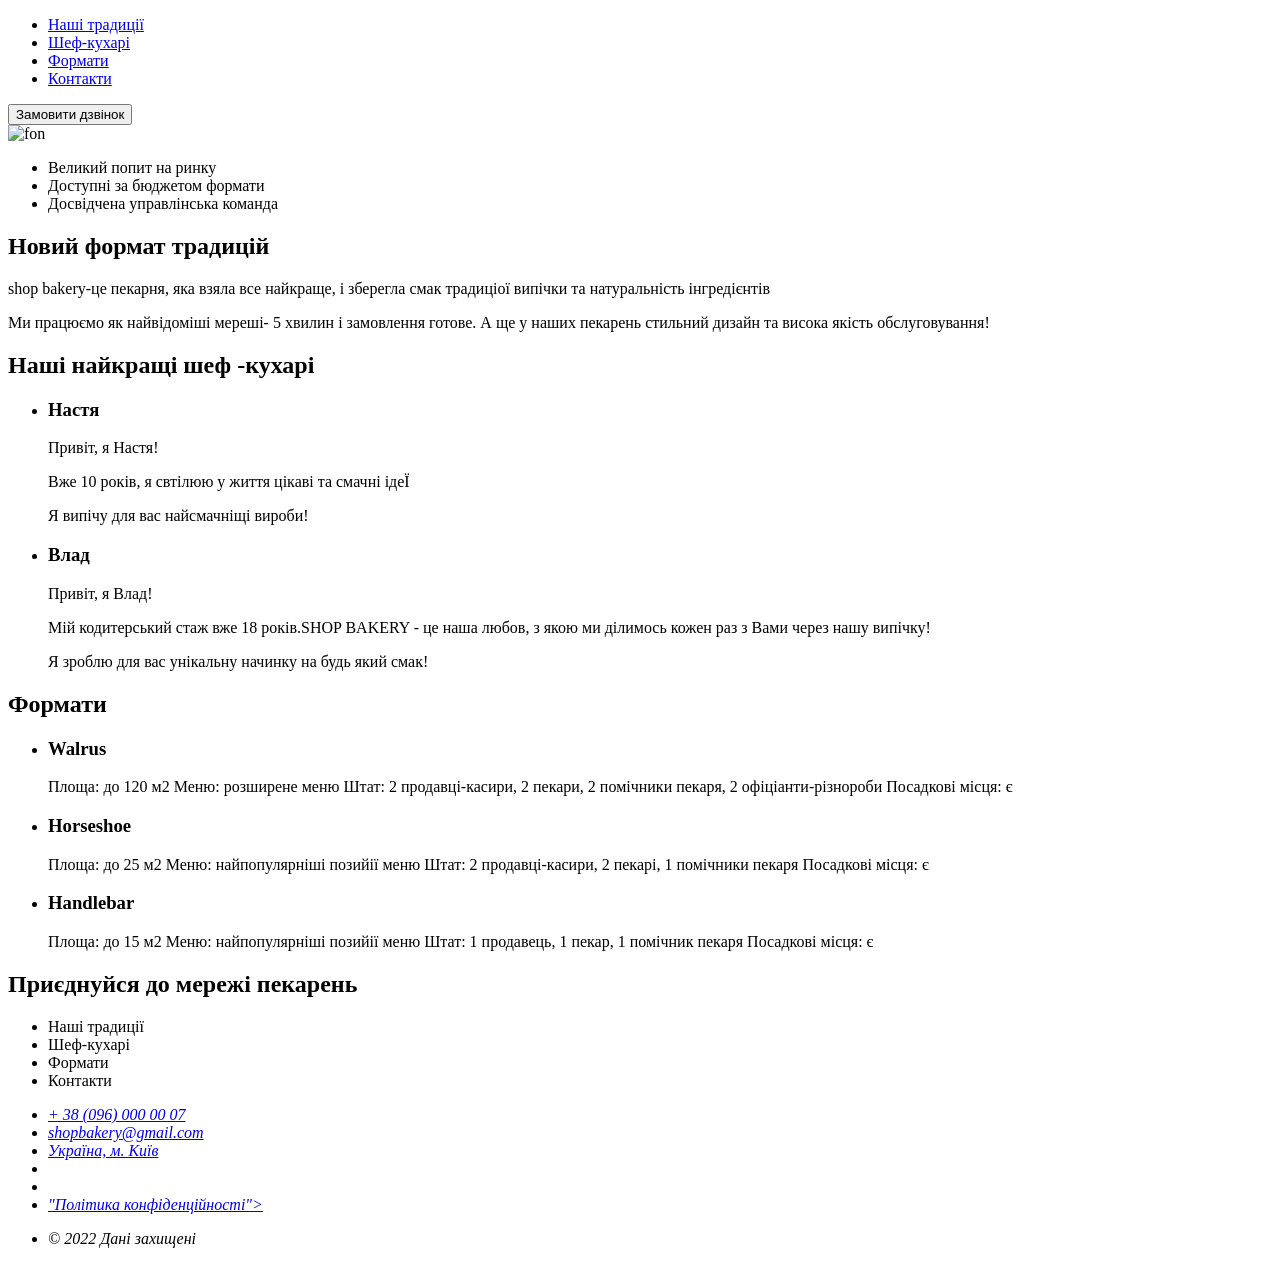
==== index.html @ 99c67b40 "add foto and fix the text" ====
<!DOCTYPE html>
<html lang="uk">
<head>
    <meta charset="UTF-8">
    <meta name="viewport" content="width=device-width, initial-scale=1.0">
    <link rel="stylesheet" href="style.css">
    <title>Сучастна пекарня</title>
</head>
<body>
 <header>
    <!-- logo -->
     
    <nav>
<ul>
    <li><a href="#">Наші традиції</a></li> 
    <li><a href="#">Шеф-кухарі</a></li> 
    <li><a href="#">Формати</a></li> 
    <li><a href="#">Контакти</a></li> 
</ul>
    </nav>
    <!-- button -->
    <button>
    Замовити дзвінок</button>
    <img src="/img/блок 1.jpg" alt="">
 </header> 
 <main>
    <img src="fon.jpg" alt="fon">
<section><ul>
    <li>Великий попит на ринку</li>
    <li>Доступні за бюджетом формати</li>
    <li>Досвідчена управлінська команда</li>
</ul></section>
<section>
    <aside></aside>
    <aside></aside>
<h2>
Новий формат традицій</h2>

<p>
    <span>shop bakery</span>-це пекарня, яка взяла все найкраще, і зберегла смак традиціої випічки та натуральність інгредієнтів
</p>

<p>
Ми працюємо як найвідоміші мереші-
<span>5 хвилин і замовлення готове.</span>
А ще у наших пекарень стильний дизайн
та висока якість обслуговування!
</p>
</section>
<section>

    <h2>Наші найкращі шеф -кухарі</h2>
    <ul>
        <li>
        

    
<article>
    
    <h3>Настя</h3>
    <p>Привіт, я Настя!</p>
    <p>Вже 10 років, я свтілюю
        у життя цікаві та смачні ідеЇ</p>
        <p>
            Я випічу для вас 
            найсмачніщі вироби!</p>
</article>
</li>
<li>
<article>
    <h3>Влад</h3>
    <p>
        Привіт, я Влад!
    </p>
    <p>Мій кодитерський стаж вже 18 років.SHOP BAKERY - це наша любов, з якою ми ділимось кожен раз з Вами
        через нашу випічку!
    </p>
    <p>
        Я зроблю для вас унікальну начинку на будь який смак!
    </p>
</article>
</li>
</ul>
</section>
<section>
    <h2>Формати</h2>
    <ul>
        <li>
        
        
    
<article>
    <h3>Walrus</h3>
    <p>
        Площа: до 120 м2
        Меню: розширене меню 
        Штат: 2 продавці-касири, 2 пекари, 2 помічники пекаря, 2 офіціанти-різнороби
        Посадкові місця: є
    </p>
</article>
</li>
<li>
<article>
    <h3>Horseshoe</h3>
    <p>
        Площа: до 25 м2
        Меню: найпопулярніші позийії меню
        Штат: 2 продавці-касири, 2 пекарі, 1 помічники пекаря
        Посадкові місця: є
    </p>
</article>
</li>
<li>
<article>
    <h3>Handlebar</h3>
    <p>
        Площа: до 15 м2 
        Меню: найпопулярніші позийії меню 
        Штат: 1 продавець, 1 пекар, 1 помічник пекаря 
        Посадкові місця: є
    </p>
    </ul>
</article>
</li>
</section>
<section>
    <h2> Приєднуйся до 
        мережі пекарень</h2>
</section>
 </main> 
 <footer>
<!-- logo -->
<nav>
    <ul>
        <li>Наші традиції</li>
        <li>Шеф-кухарі</li>
        <li>Формати</li>
        <li>Контакти</li>
    </ul>
</nav>
<address>
    <ul>
        <li><a href="tel:+380960000007">+ 38 (096) 000 00 07</a></li>
        <li><a href="mailto:shopbakery@gmail.com">shopbakery@gmail.com</a></li>
        <li><a href="https://maps.app.goo.gl/GZz4oT6k7p54usiA8">Україна, м. Київ</a></li>
        <li></li>
        <li></li>
        <li><a href="#" target="_blank">"Політика конфіденційності"></a></li>
        <li>
            <p>&copy; 2022 Дані захищені</p>
        </li>
    </ul>
</address>
 </footer> 
</body>
</html>
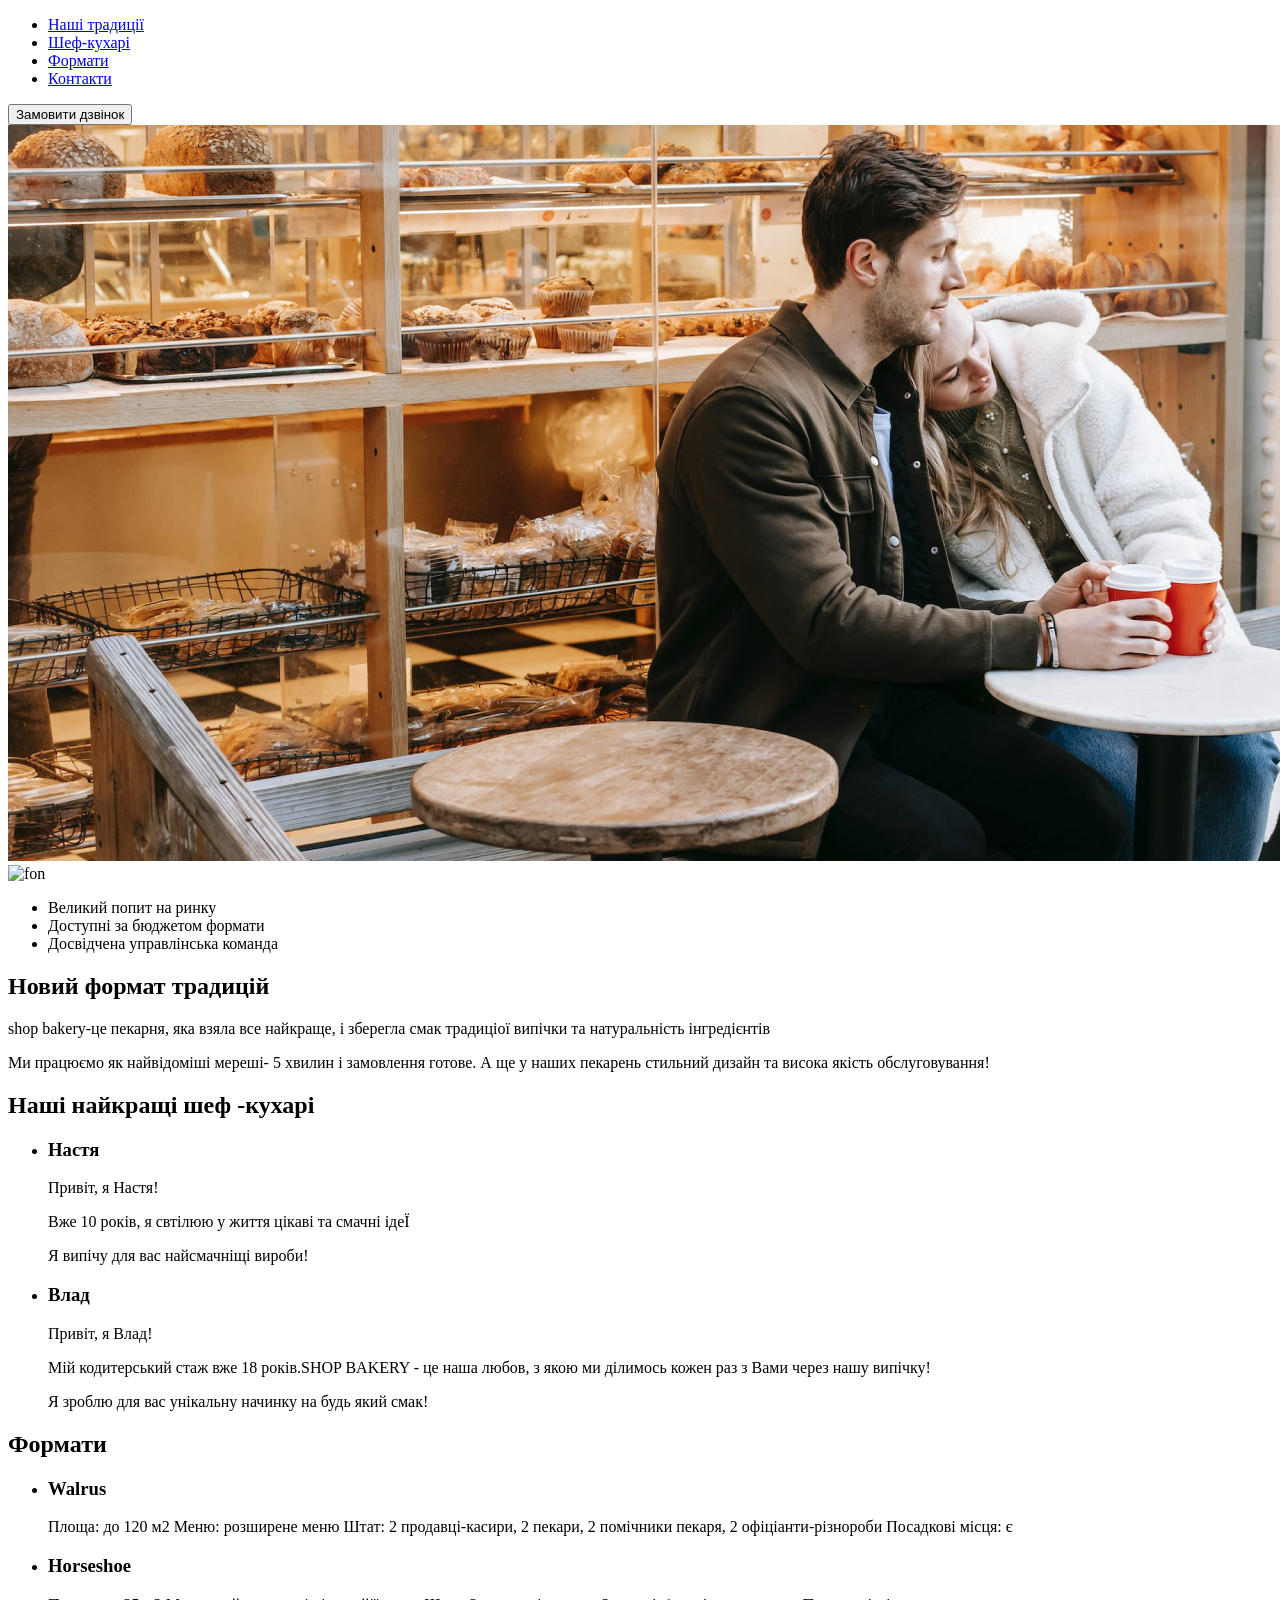
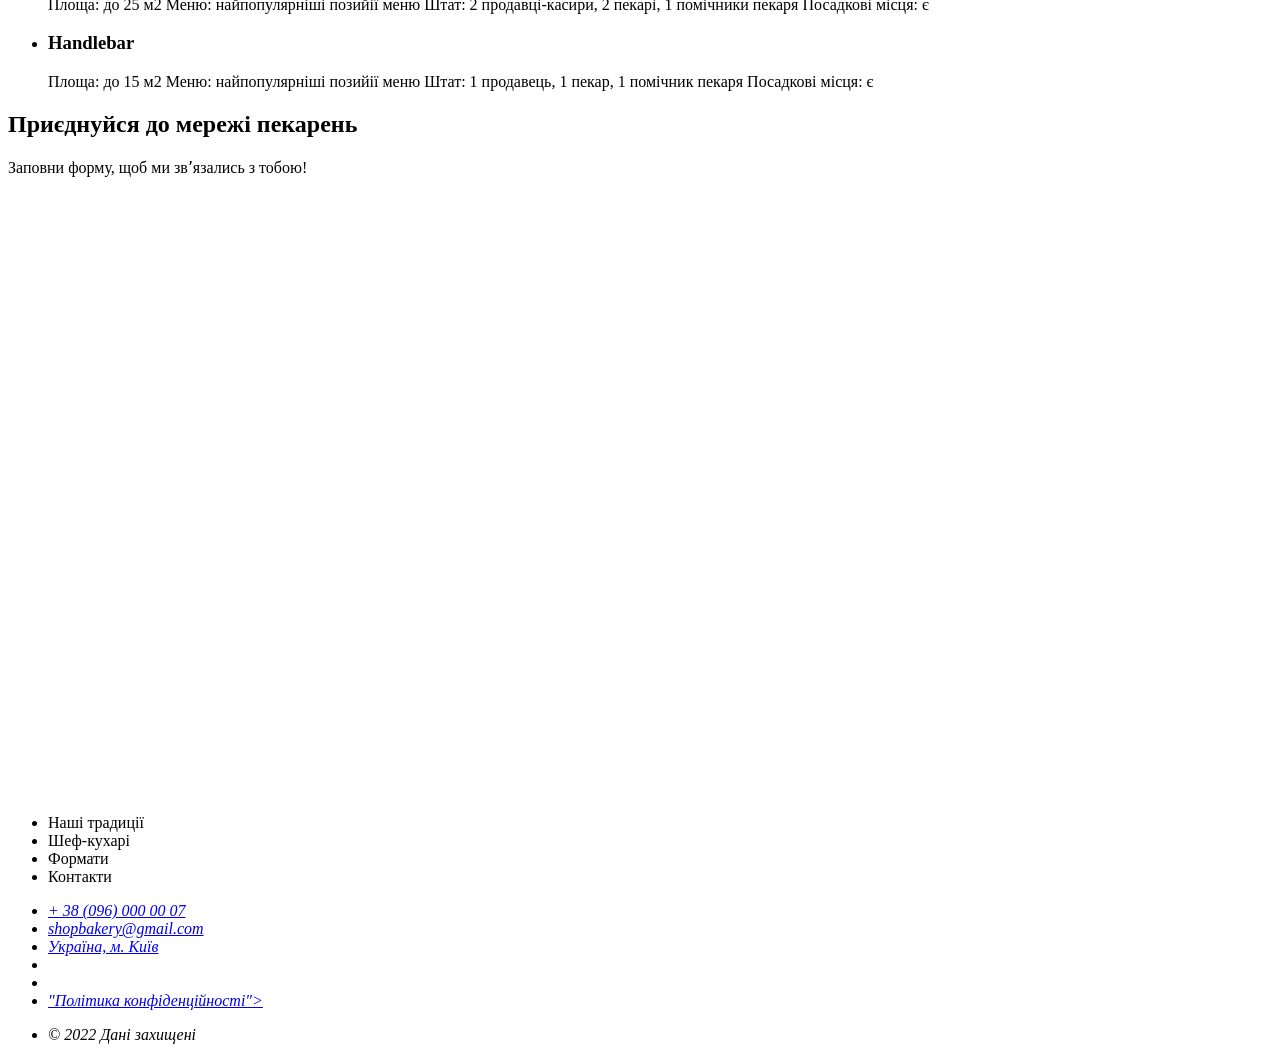
==== commit 7ba018c9: "add privacy policy and updated index.html" ====
--- a/index.html
+++ b/index.html
@@ -12,25 +12,26 @@
      
     <nav>
 <ul>
-    <li><a href="#">Наші традиції</a></li> 
-    <li><a href="#">Шеф-кухарі</a></li> 
-    <li><a href="#">Формати</a></li> 
-    <li><a href="#">Контакти</a></li> 
+    <li><a href="#traditions">Наші традиції</a></li> 
+    <li><a href="#chefs">Шеф-кухарі</a></li> 
+    <li><a href="#formats">Формати</a></li> 
+    <li><a href="#contacts">Контакти</a></li> 
 </ul>
     </nav>
     <!-- button -->
     <button>
     Замовити дзвінок</button>
-    <img src="/img/блок 1.jpg" alt="">
+    <img src="/img/image 1559.jpg" alt="fon">
  </header> 
  <main>
     <img src="fon.jpg" alt="fon">
-<section><ul>
+<section id = "traditions">
+    <ul>
     <li>Великий попит на ринку</li>
     <li>Доступні за бюджетом формати</li>
     <li>Досвідчена управлінська команда</li>
 </ul></section>
-<section>
+<section id = chefs>
     <aside></aside>
     <aside></aside>
 <h2>
@@ -47,7 +48,7 @@
 та висока якість обслуговування!
 </p>
 </section>
-<section>
+<section id = formats>
 
     <h2>Наші найкращі шеф -кухарі</h2>
     <ul>
@@ -82,7 +83,7 @@
 </li>
 </ul>
 </section>
-<section>
+<section id = contacts>
     <h2>Формати</h2>
     <ul>
         <li>
@@ -90,7 +91,7 @@
         
     
 <article>
-    <h3>Walrus</h3>
+    <h3 lang ="en"> Walrus</h3>
     <p>
         Площа: до 120 м2
         Меню: розширене меню 
@@ -101,7 +102,7 @@
 </li>
 <li>
 <article>
-    <h3>Horseshoe</h3>
+    <h3 lang ="en">Horseshoe</h3>
     <p>
         Площа: до 25 м2
         Меню: найпопулярніші позийії меню
@@ -112,7 +113,7 @@
 </li>
 <li>
 <article>
-    <h3>Handlebar</h3>
+    <h3 lang ="en">Handlebar</h3>
     <p>
         Площа: до 15 м2 
         Меню: найпопулярніші позийії меню 
@@ -126,6 +127,11 @@
 <section>
     <h2> Приєднуйся до 
         мережі пекарень</h2>
+        <p>Заповни форму, щоб ми звʼязались з тобою!</p>
+        <iframe
+            src="https://www.google.com/maps/embed?pb=!1m18!1m12!1m3!1d2540.1636289098733!2d30.4912733!3d50.4566776!2m3!1f0!2f0!3f0!3m2!1i1024!2i768!4f13.1!3m3!1m2!1s0x40d4ce637c006b2d%3A0xaf86385f19996ff0!2z0YPQuy4g0KHQtdGH0LXQstGL0YUg0KHRgtGA0LXQu9GM0YbQvtCyLCA1NCwg0JrQuNC10LIsINCj0LrRgNCw0LjQvdCwLCAwMjAwMA!5e0!3m2!1sru!2sde!4v1770471772771!5m2!1sru!2sde"
+            width="605" height="601" style="border:0;" allowfullscreen="" loading="lazy"
+            referrerpolicy="no-referrer-when-downgrade"></iframe>
 </section>
  </main> 
  <footer>
@@ -145,7 +151,7 @@
         <li><a href="https://maps.app.goo.gl/GZz4oT6k7p54usiA8">Україна, м. Київ</a></li>
         <li></li>
         <li></li>
-        <li><a href="#" target="_blank">"Політика конфіденційності"></a></li>
+        <li><a href="privacy_policy.html" target="_blank">"Політика конфіденційності"></a></li>
         <li>
             <p>&copy; 2022 Дані захищені</p>
         </li>
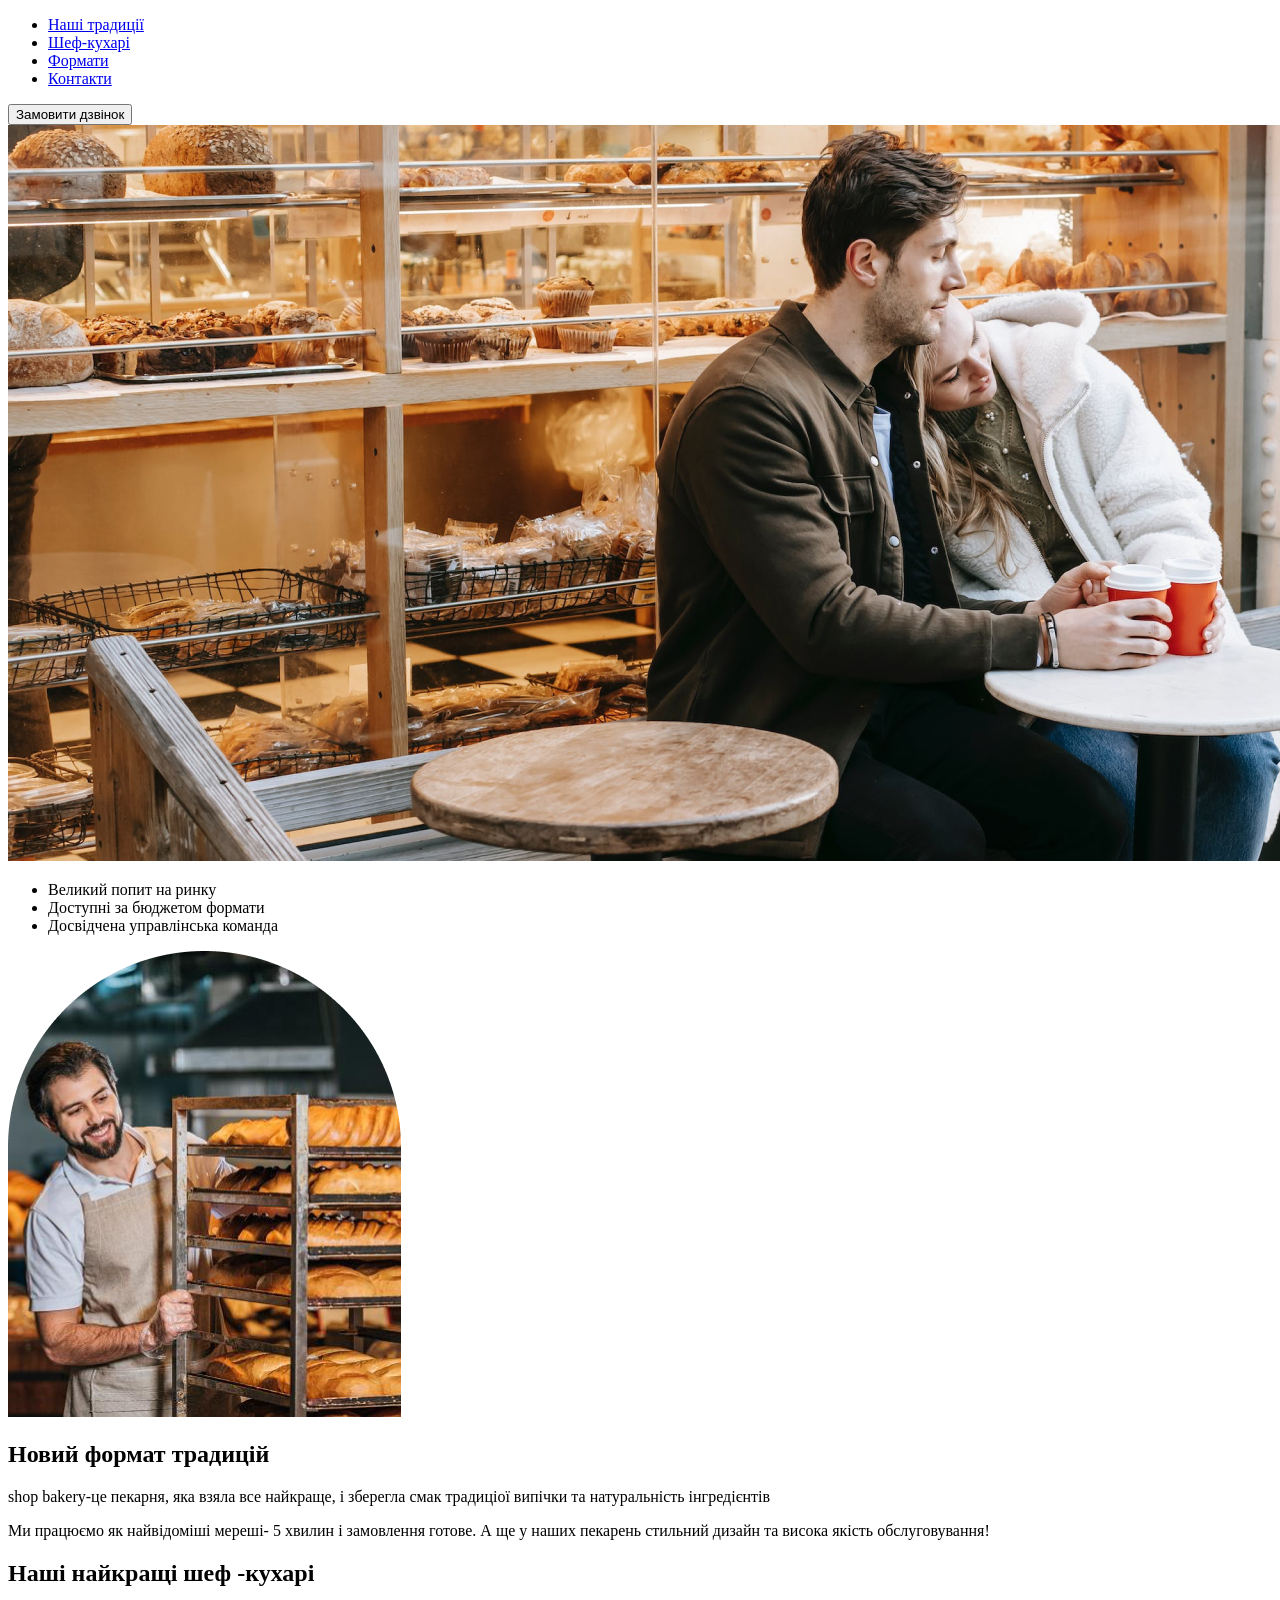
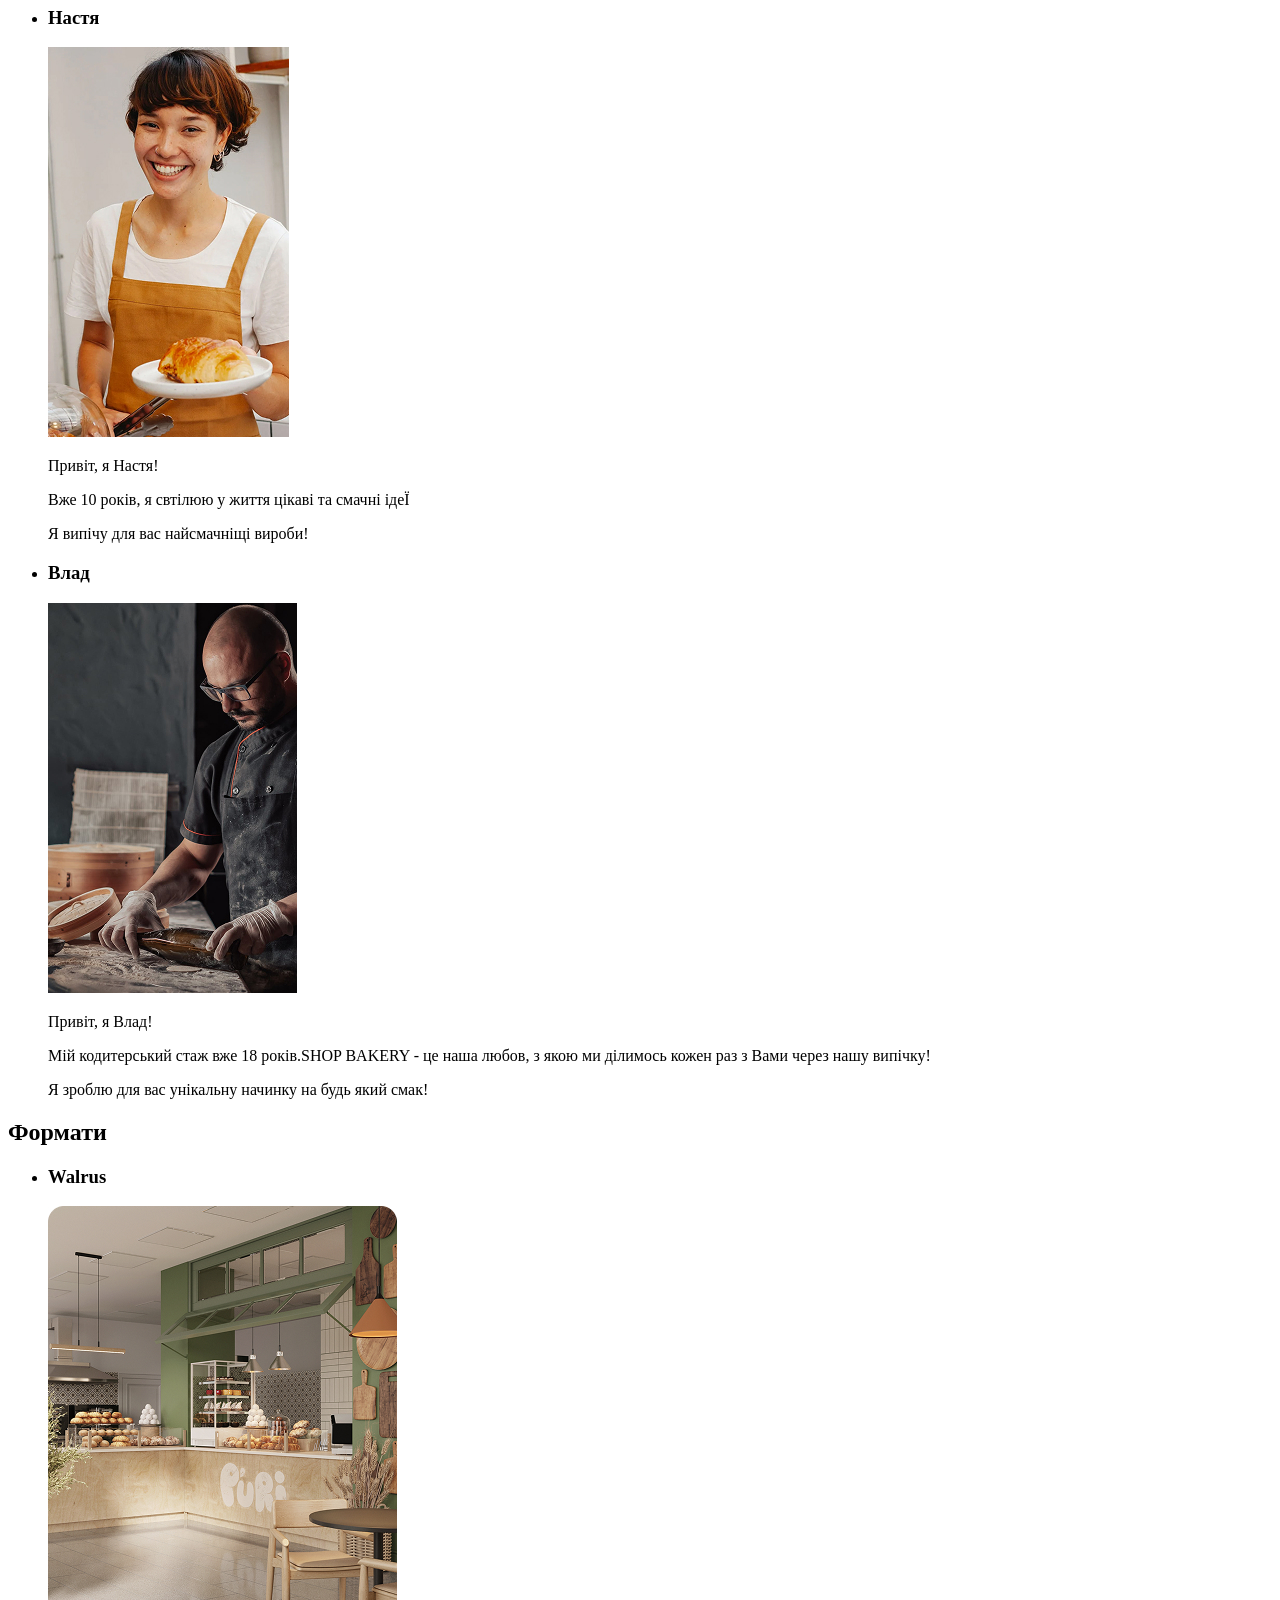
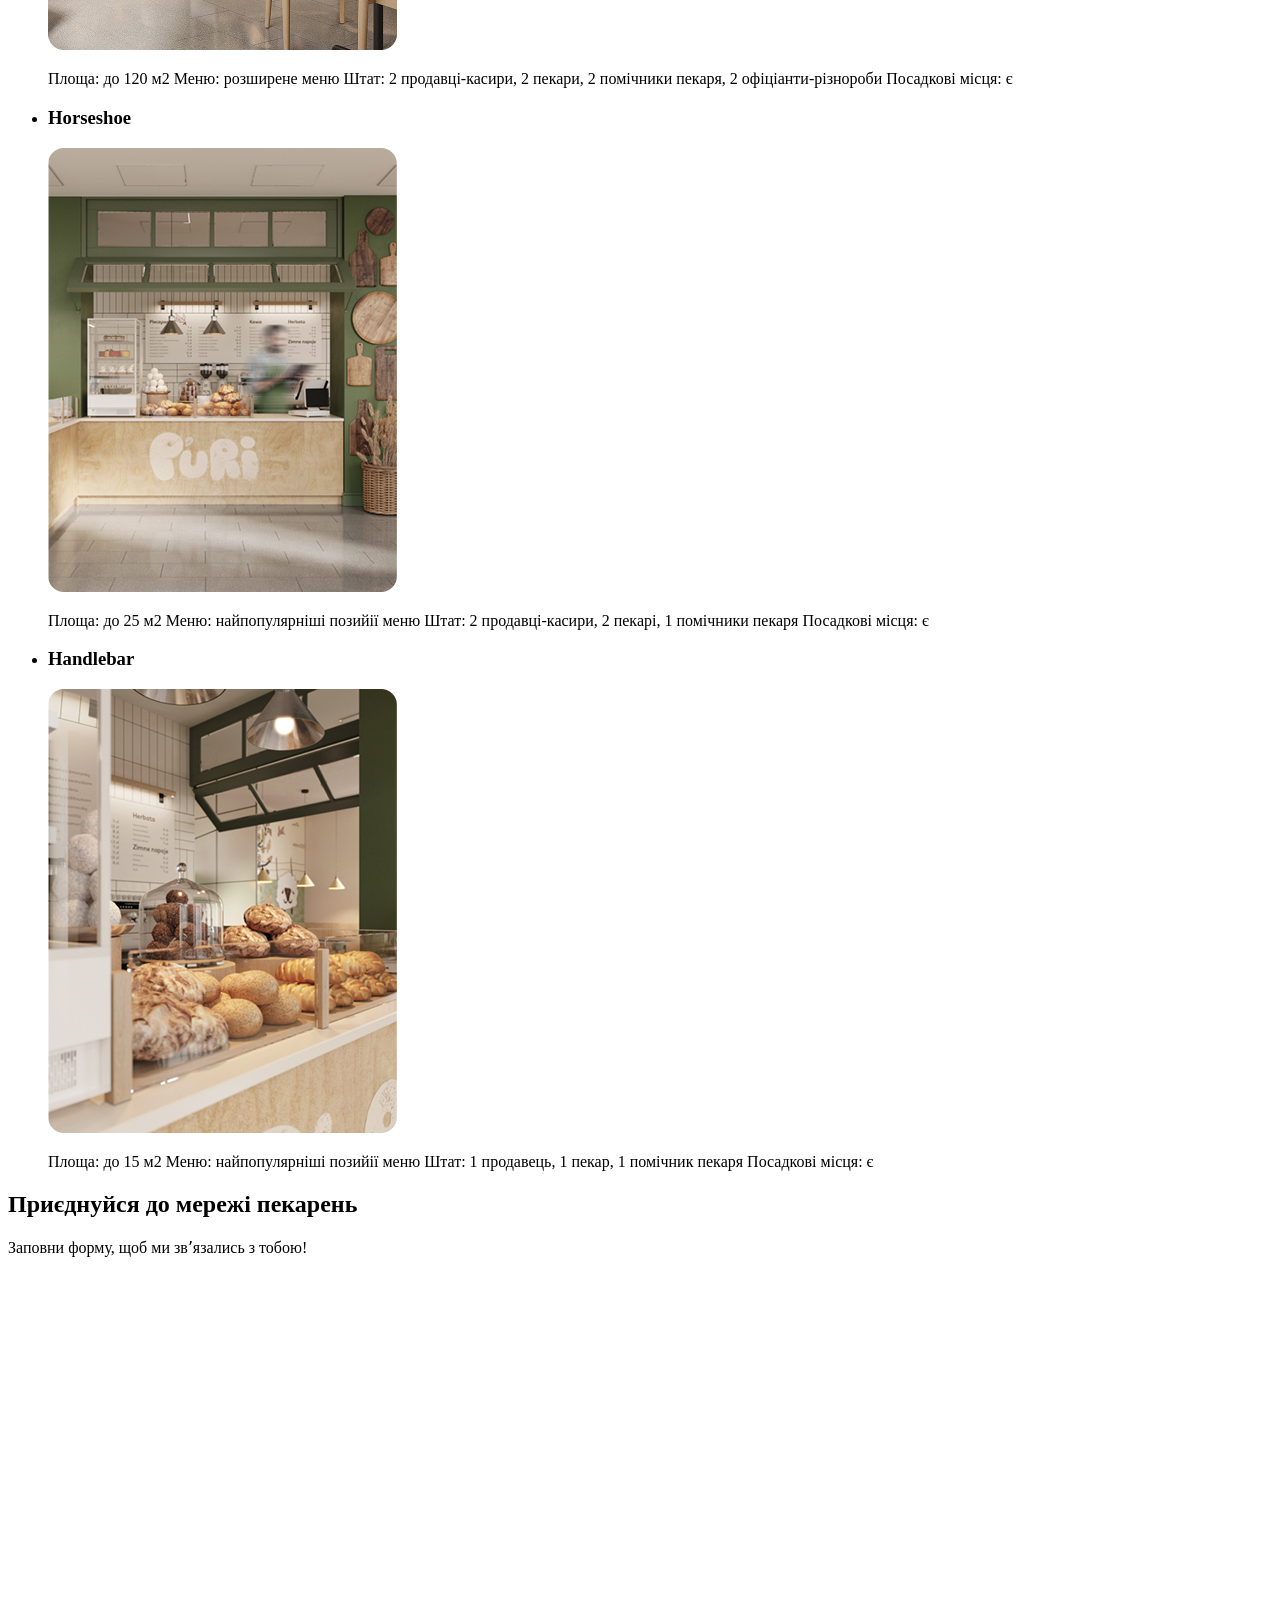
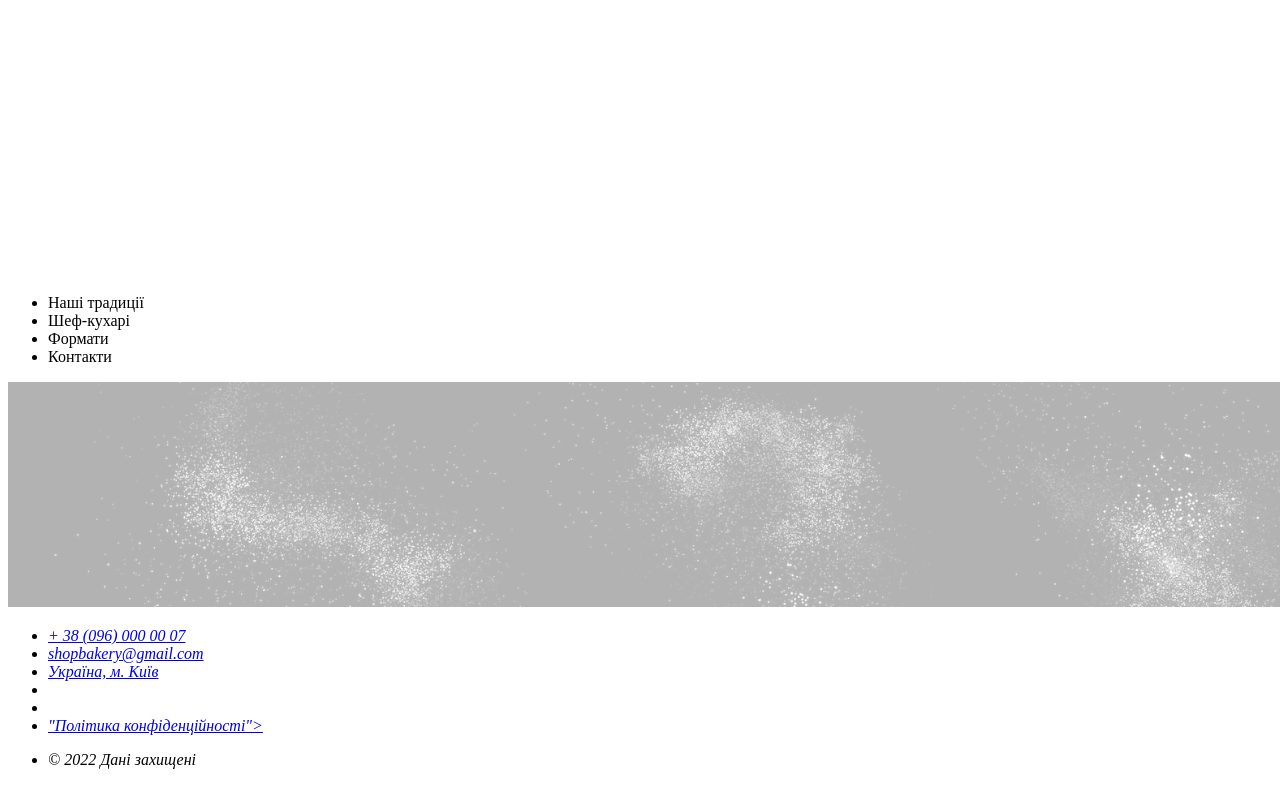
==== commit 19ea310a: "add more fotos" ====
--- a/index.html
+++ b/index.html
@@ -21,10 +21,10 @@
     <!-- button -->
     <button>
     Замовити дзвінок</button>
-    <img src="/img/image 1559.jpg" alt="fon">
+    <img src="./img/image 1559.jpg" alt="fon">
  </header> 
  <main>
-    <img src="fon.jpg" alt="fon">
+
 <section id = "traditions">
     <ul>
     <li>Великий попит на ринку</li>
@@ -32,6 +32,7 @@
     <li>Досвідчена управлінська команда</li>
 </ul></section>
 <section id = chefs>
+    <img src="./img/Mask group.jpg" alt="">
     <aside></aside>
     <aside></aside>
 <h2>
@@ -59,6 +60,7 @@
 <article>
     
     <h3>Настя</h3>
+    <img src="./img/image 1561.jpg" alt="">
     <p>Привіт, я Настя!</p>
     <p>Вже 10 років, я свтілюю
         у життя цікаві та смачні ідеЇ</p>
@@ -70,6 +72,7 @@
 <li>
 <article>
     <h3>Влад</h3>
+    <img src="./img/image 1562.jpg" alt="">
     <p>
         Привіт, я Влад!
     </p>
@@ -92,6 +95,7 @@
     
 <article>
     <h3 lang ="en"> Walrus</h3>
+    <img src="./img/P’URI 09 1 (3).jpg" alt="">
     <p>
         Площа: до 120 м2
         Меню: розширене меню 
@@ -103,6 +107,7 @@
 <li>
 <article>
     <h3 lang ="en">Horseshoe</h3>
+    <img src="./img/P’URI 09 1 (1).jpg" alt="">
     <p>
         Площа: до 25 м2
         Меню: найпопулярніші позийії меню
@@ -114,6 +119,7 @@
 <li>
 <article>
     <h3 lang ="en">Handlebar</h3>
+    <img src="./img/P’URI 09 1 (2).jpg" alt="">
     <p>
         Площа: до 15 м2 
         Меню: найпопулярніші позийії меню 
@@ -144,6 +150,7 @@
         <li>Контакти</li>
     </ul>
 </nav>
+<img src="./img/image 1564 (1).svg" alt="logo">
 <address>
     <ul>
         <li><a href="tel:+380960000007">+ 38 (096) 000 00 07</a></li>
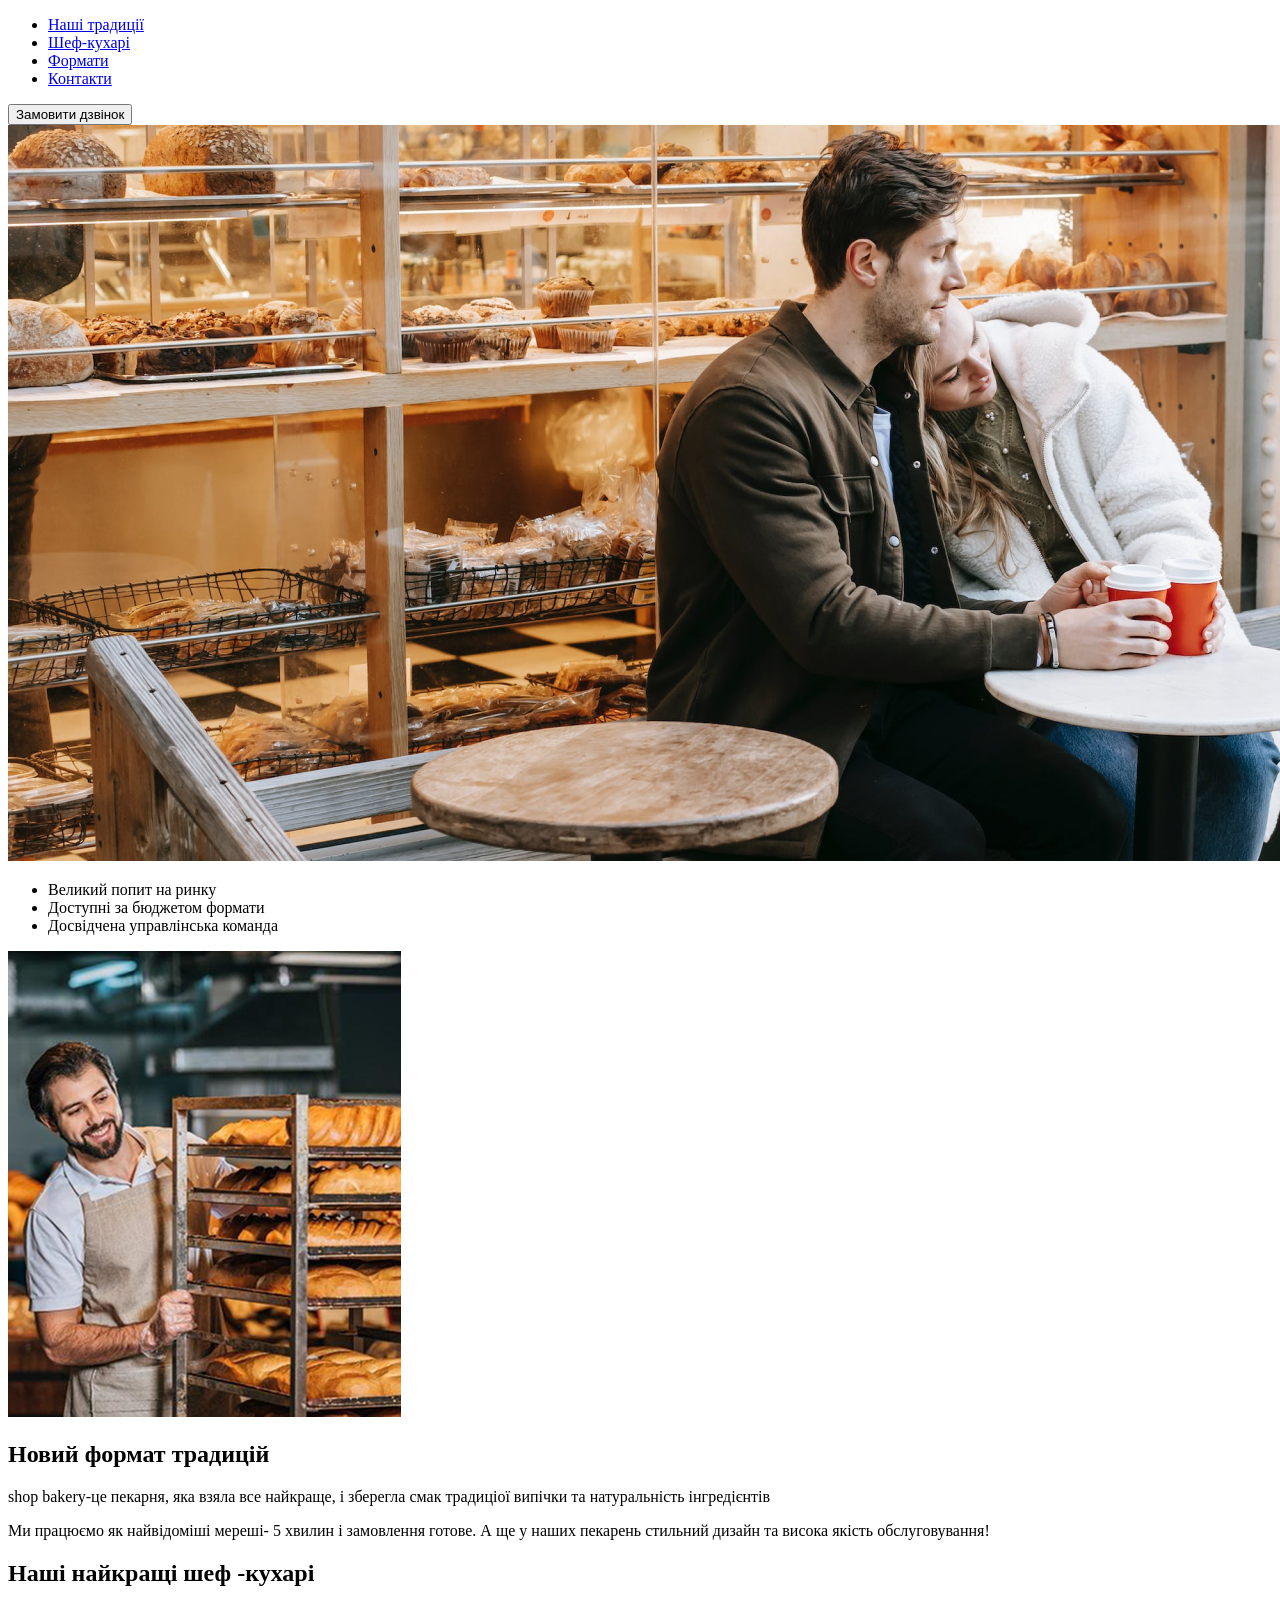
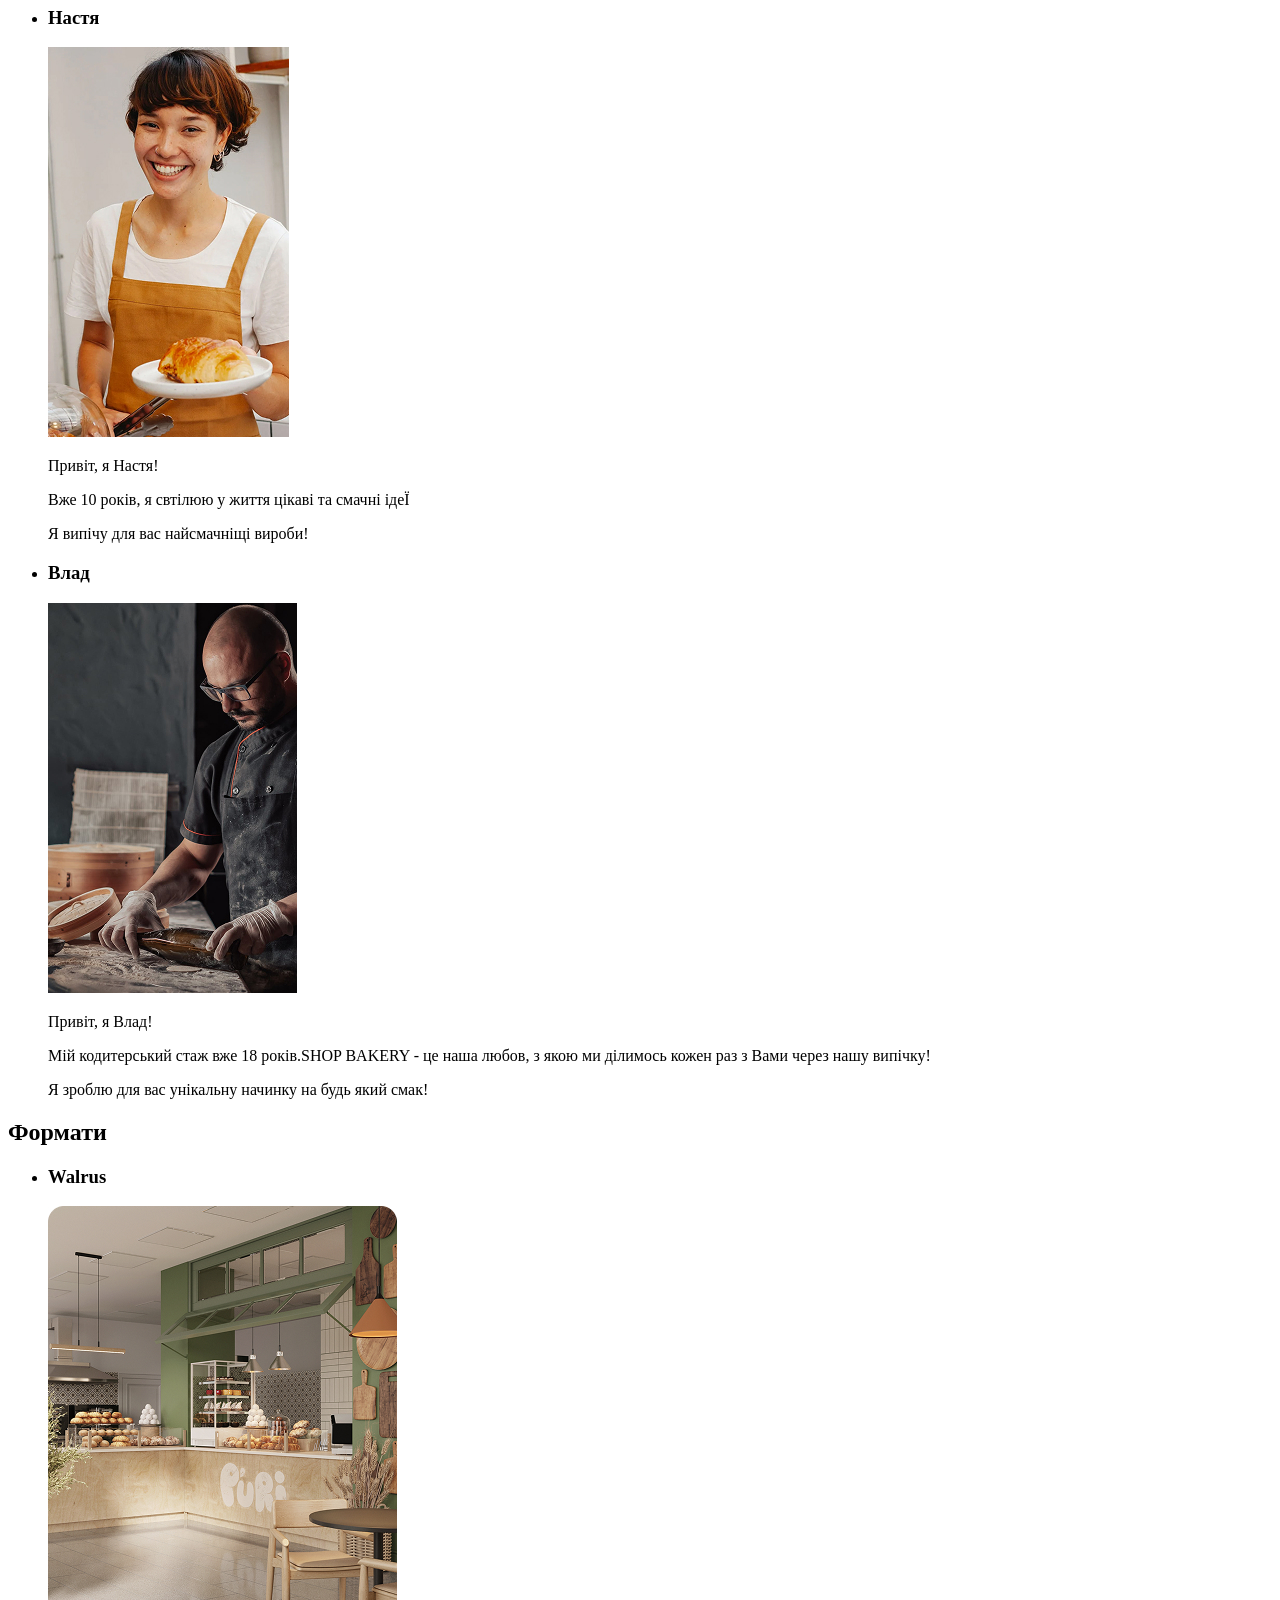
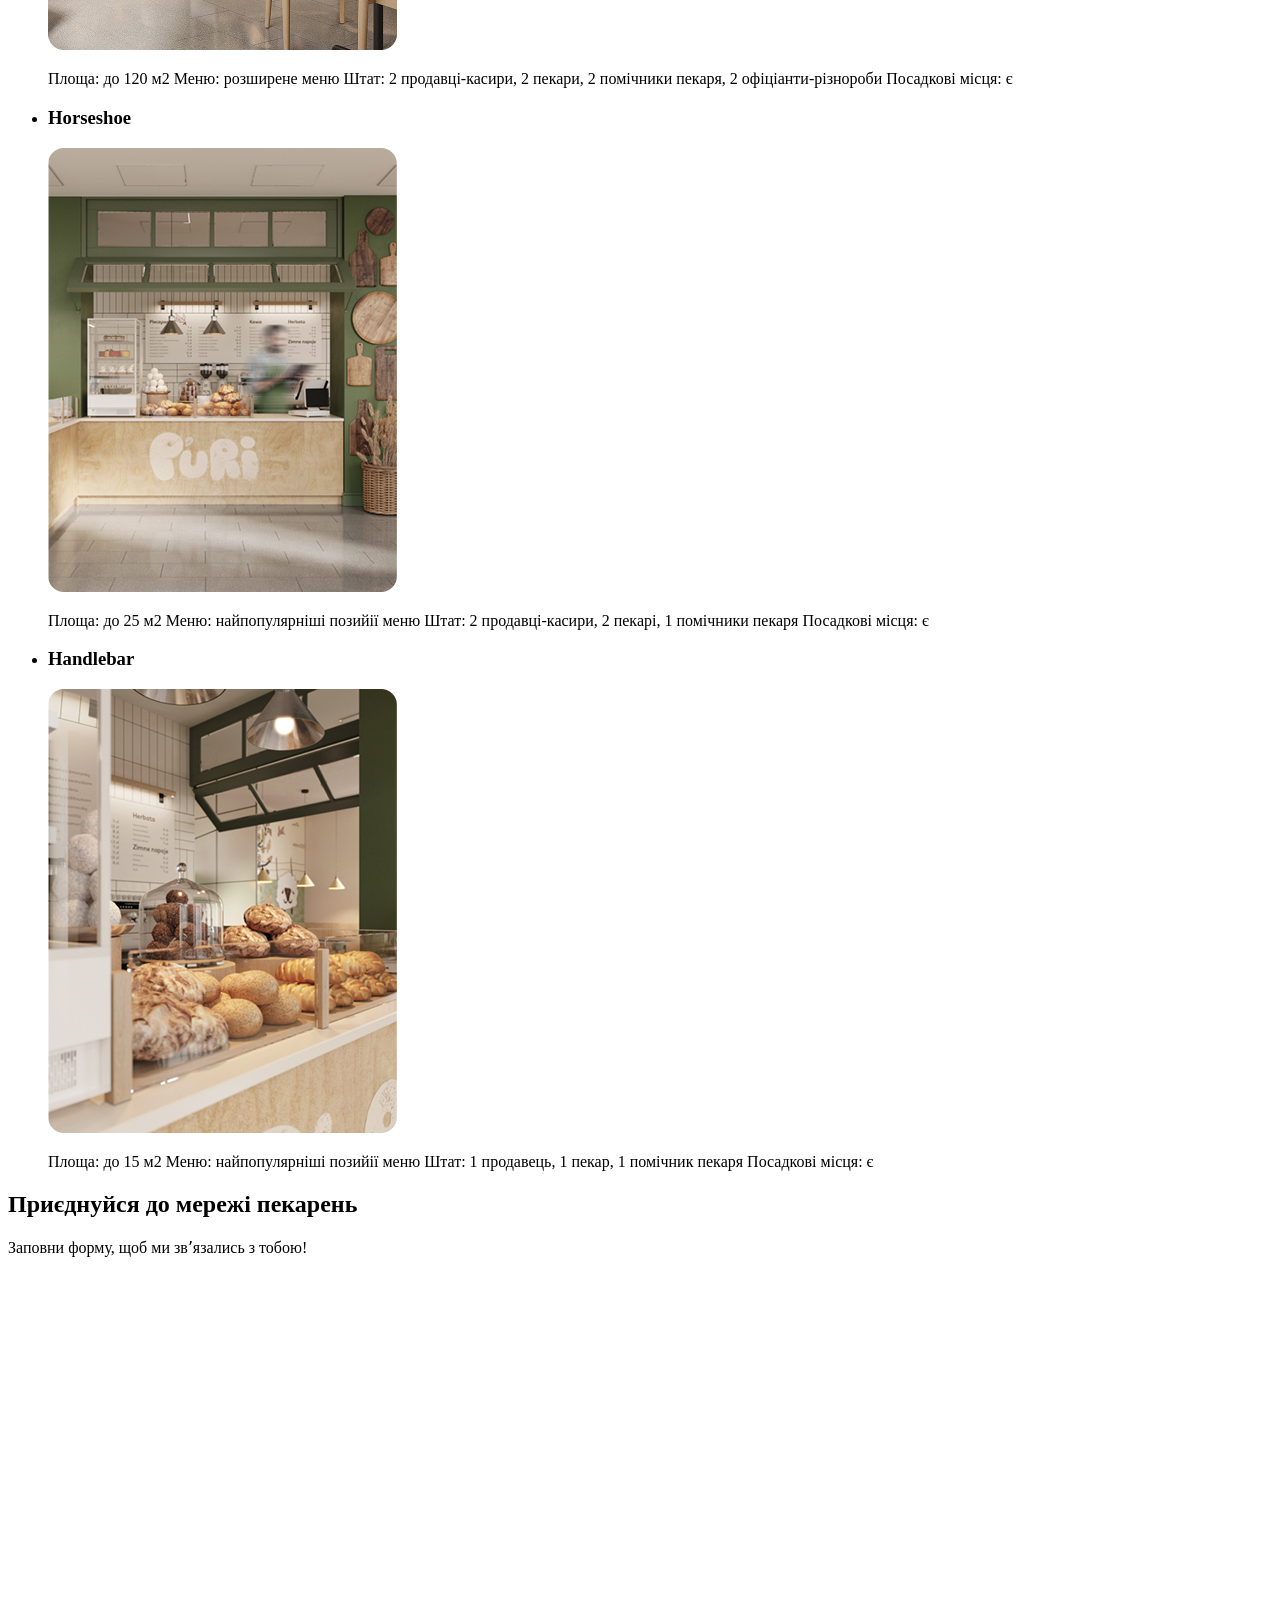
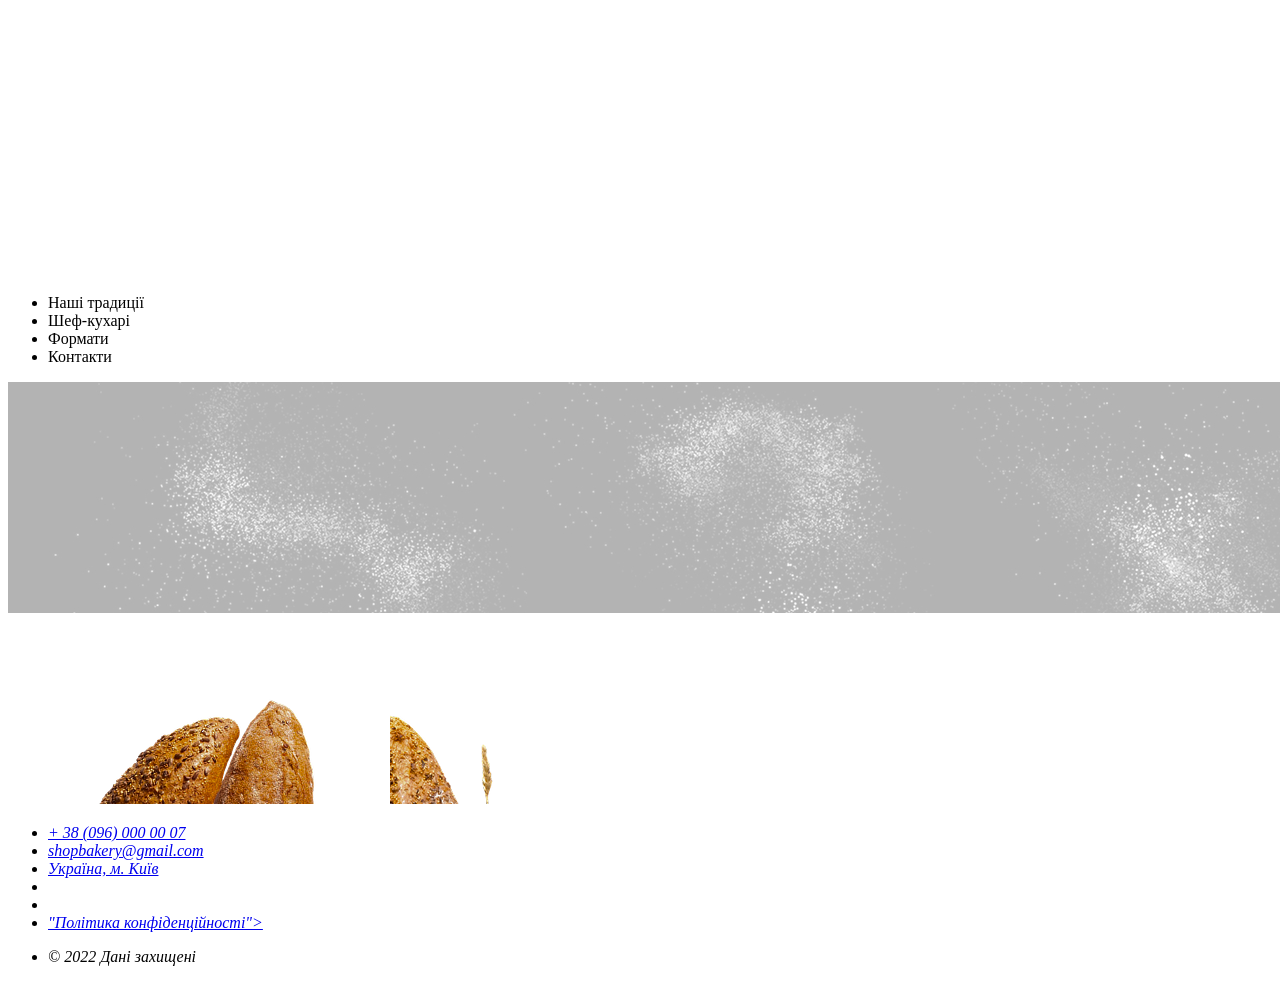
==== commit 23d32a82: "fix more fotos" ====
--- a/index.html
+++ b/index.html
@@ -21,7 +21,7 @@
     <!-- button -->
     <button>
     Замовити дзвінок</button>
-    <img src="./img/image 1559.jpg" alt="fon">
+    <img src="./img/section1/image 1559.jpg" alt="fon">
  </header> 
  <main>
 
@@ -32,7 +32,7 @@
     <li>Досвідчена управлінська команда</li>
 </ul></section>
 <section id = chefs>
-    <img src="./img/Mask group.jpg" alt="">
+    <img src="./img/section2/image 1560.jpg" alt="">
     <aside></aside>
     <aside></aside>
 <h2>
@@ -60,7 +60,7 @@
 <article>
     
     <h3>Настя</h3>
-    <img src="./img/image 1561.jpg" alt="">
+    <img src="./img/section3/image 1561.jpg" alt="">
     <p>Привіт, я Настя!</p>
     <p>Вже 10 років, я свтілюю
         у життя цікаві та смачні ідеЇ</p>
@@ -72,7 +72,7 @@
 <li>
 <article>
     <h3>Влад</h3>
-    <img src="./img/image 1562.jpg" alt="">
+    <img src="./img/section3/image 1562.jpg" alt="">
     <p>
         Привіт, я Влад!
     </p>
@@ -95,7 +95,7 @@
     
 <article>
     <h3 lang ="en"> Walrus</h3>
-    <img src="./img/P’URI 09 1 (3).jpg" alt="">
+    <img src="./img/section4/P’URI 09 1 (4).jpg" alt="">
     <p>
         Площа: до 120 м2
         Меню: розширене меню 
@@ -107,7 +107,7 @@
 <li>
 <article>
     <h3 lang ="en">Horseshoe</h3>
-    <img src="./img/P’URI 09 1 (1).jpg" alt="">
+    <img src="./img/section4/P’URI 09 1 (5).jpg" alt="">
     <p>
         Площа: до 25 м2
         Меню: найпопулярніші позийії меню
@@ -119,7 +119,7 @@
 <li>
 <article>
     <h3 lang ="en">Handlebar</h3>
-    <img src="./img/P’URI 09 1 (2).jpg" alt="">
+    <img src="./img/section4/P’URI 09 1 (6).jpg" alt="">
     <p>
         Площа: до 15 м2 
         Меню: найпопулярніші позийії меню 
@@ -150,7 +150,9 @@
         <li>Контакти</li>
     </ul>
 </nav>
-<img src="./img/image 1564 (1).svg" alt="logo">
+<img src="./img/section5/image 1564 (3).jpg" alt="logo">
+<img src="./img/section5/vsbkdjvb-PhotoRoom 1 (1).png" alt="">
+<img src="/img/section5/mbadvn-PhotoRoom 2 (1).png" alt="">
 <address>
     <ul>
         <li><a href="tel:+380960000007">+ 38 (096) 000 00 07</a></li>
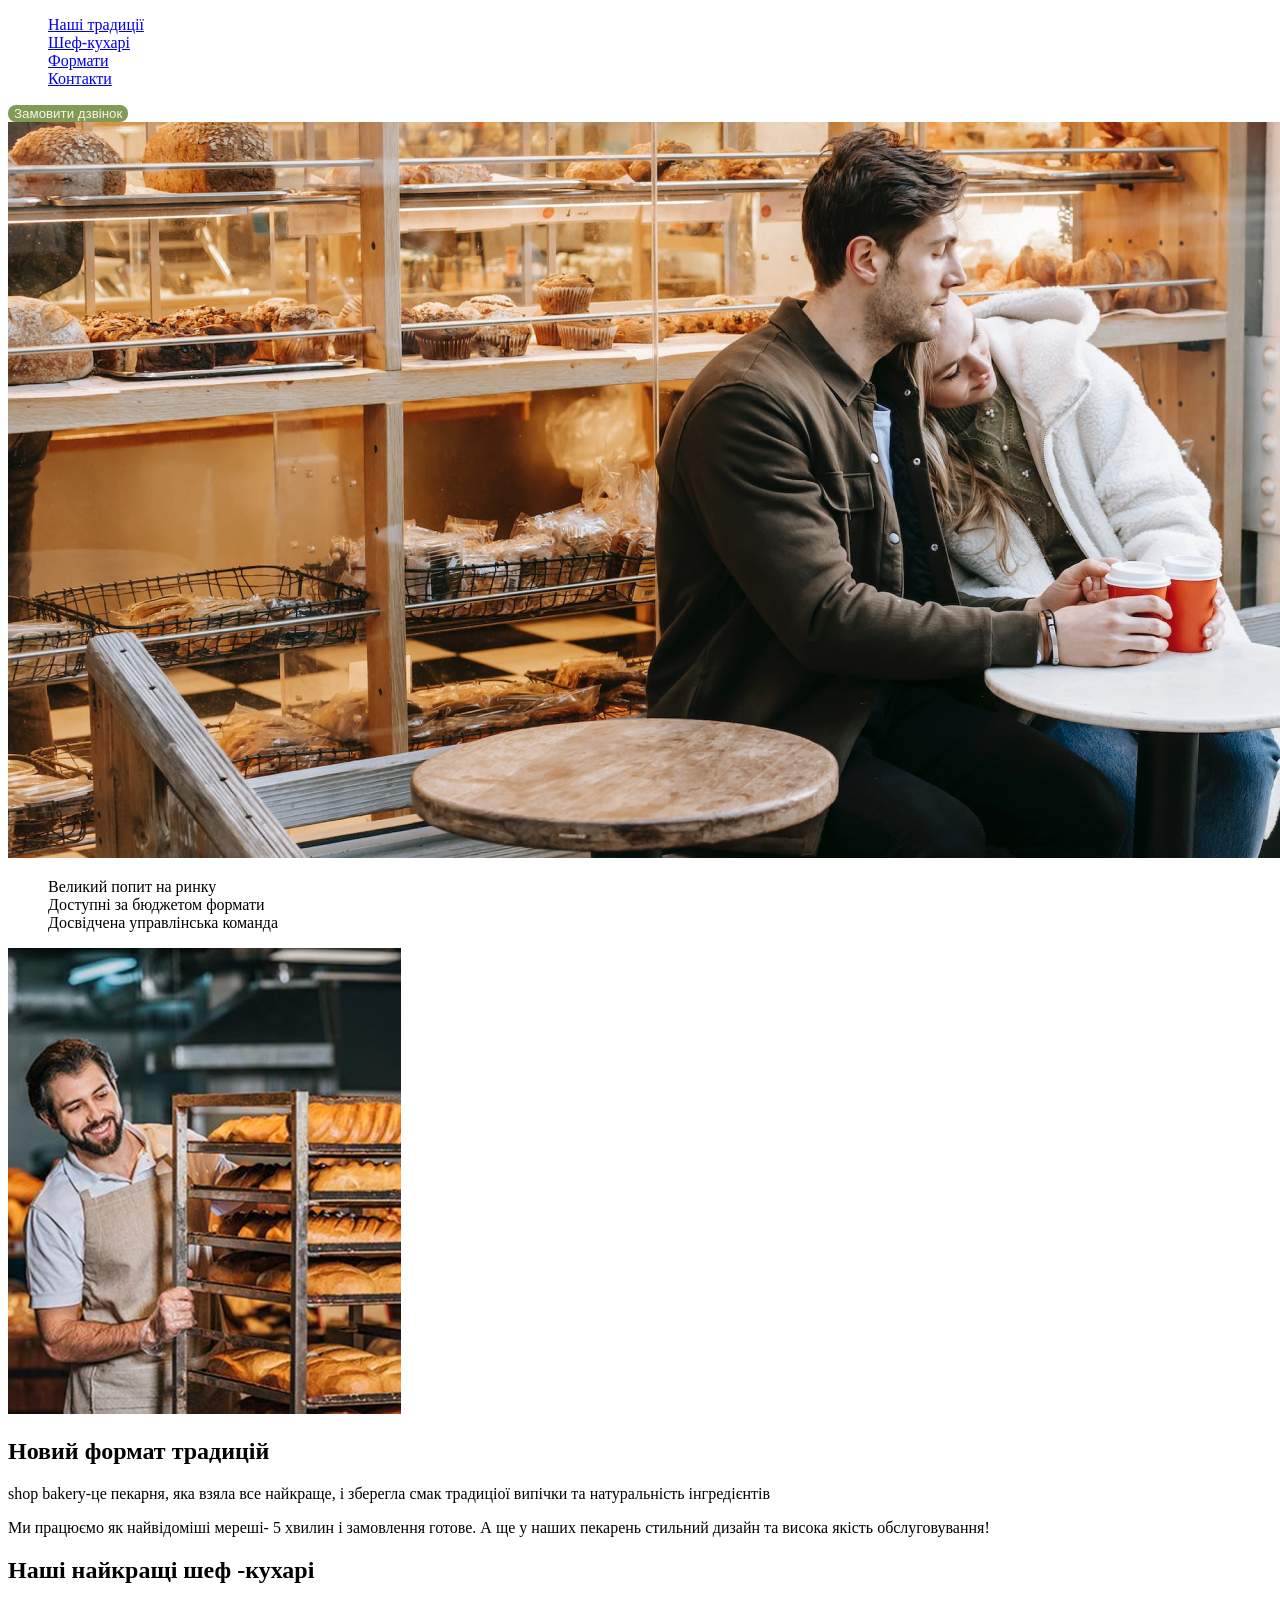
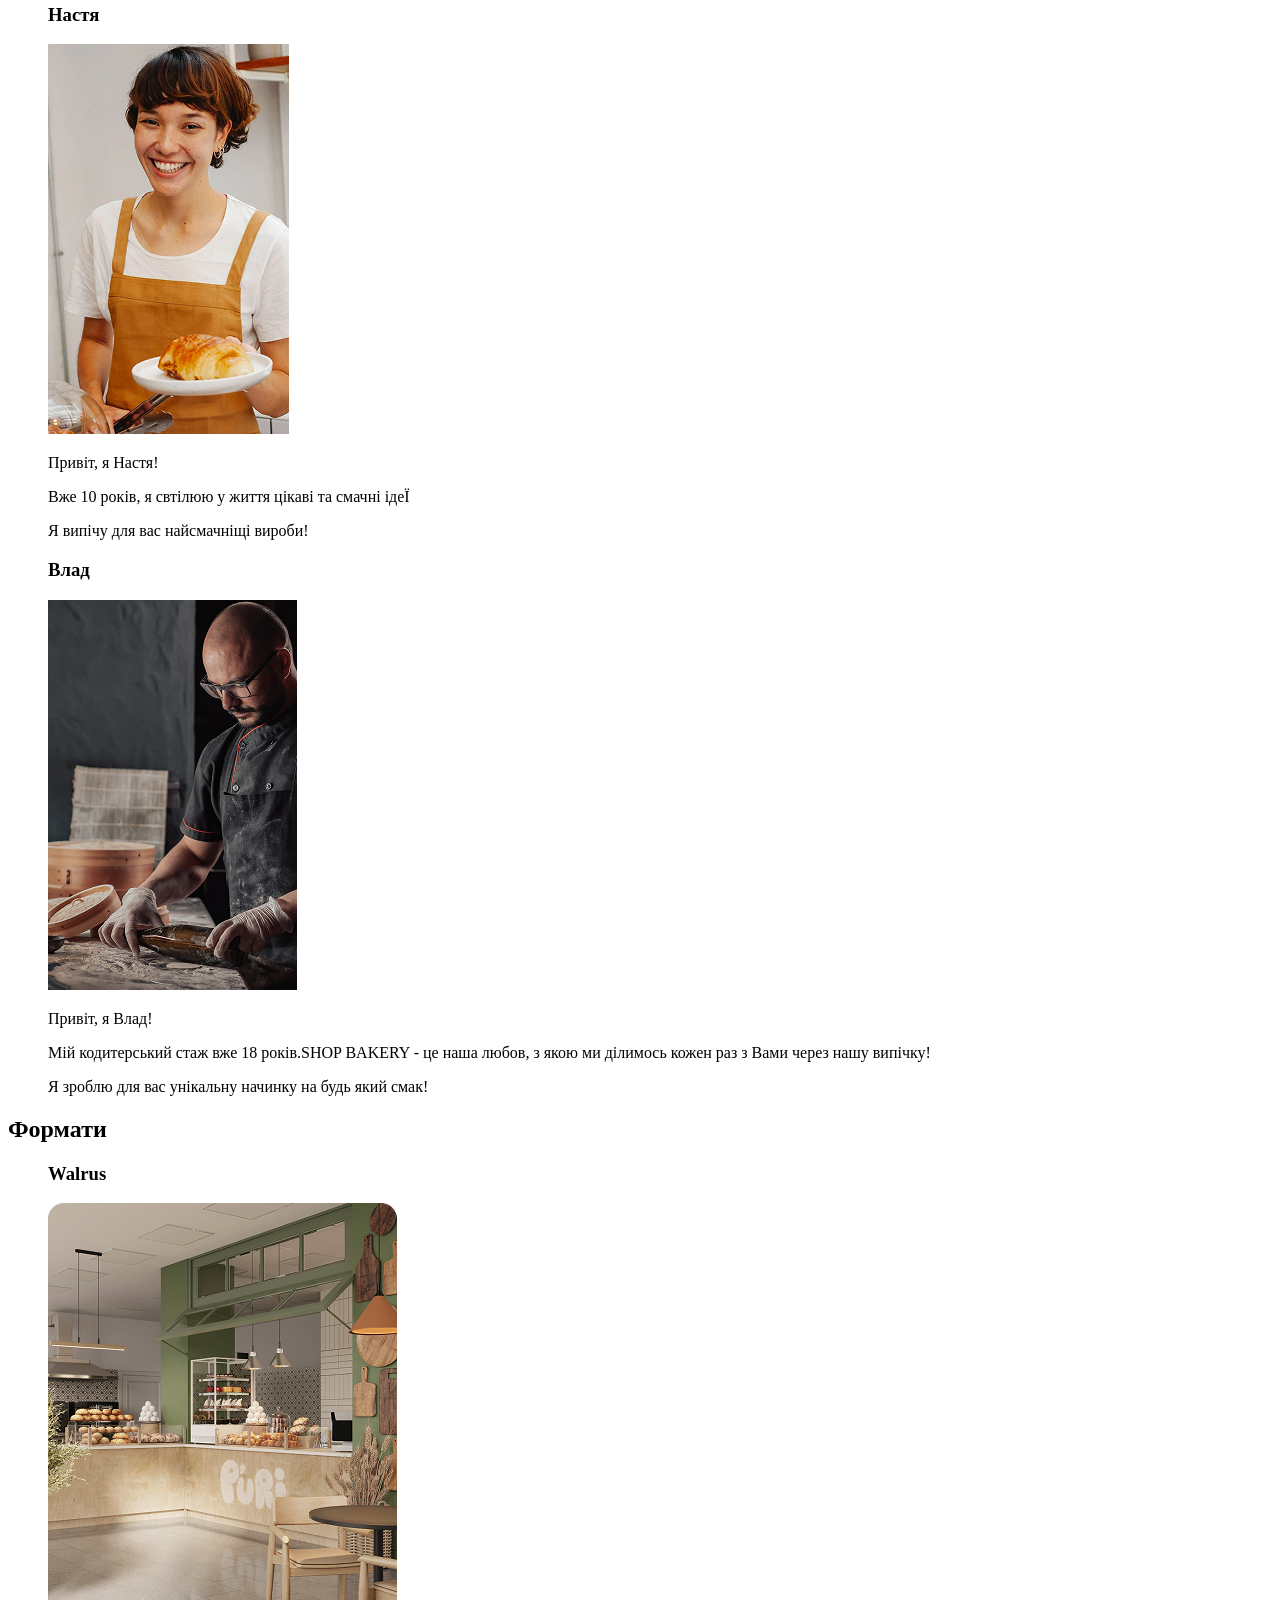
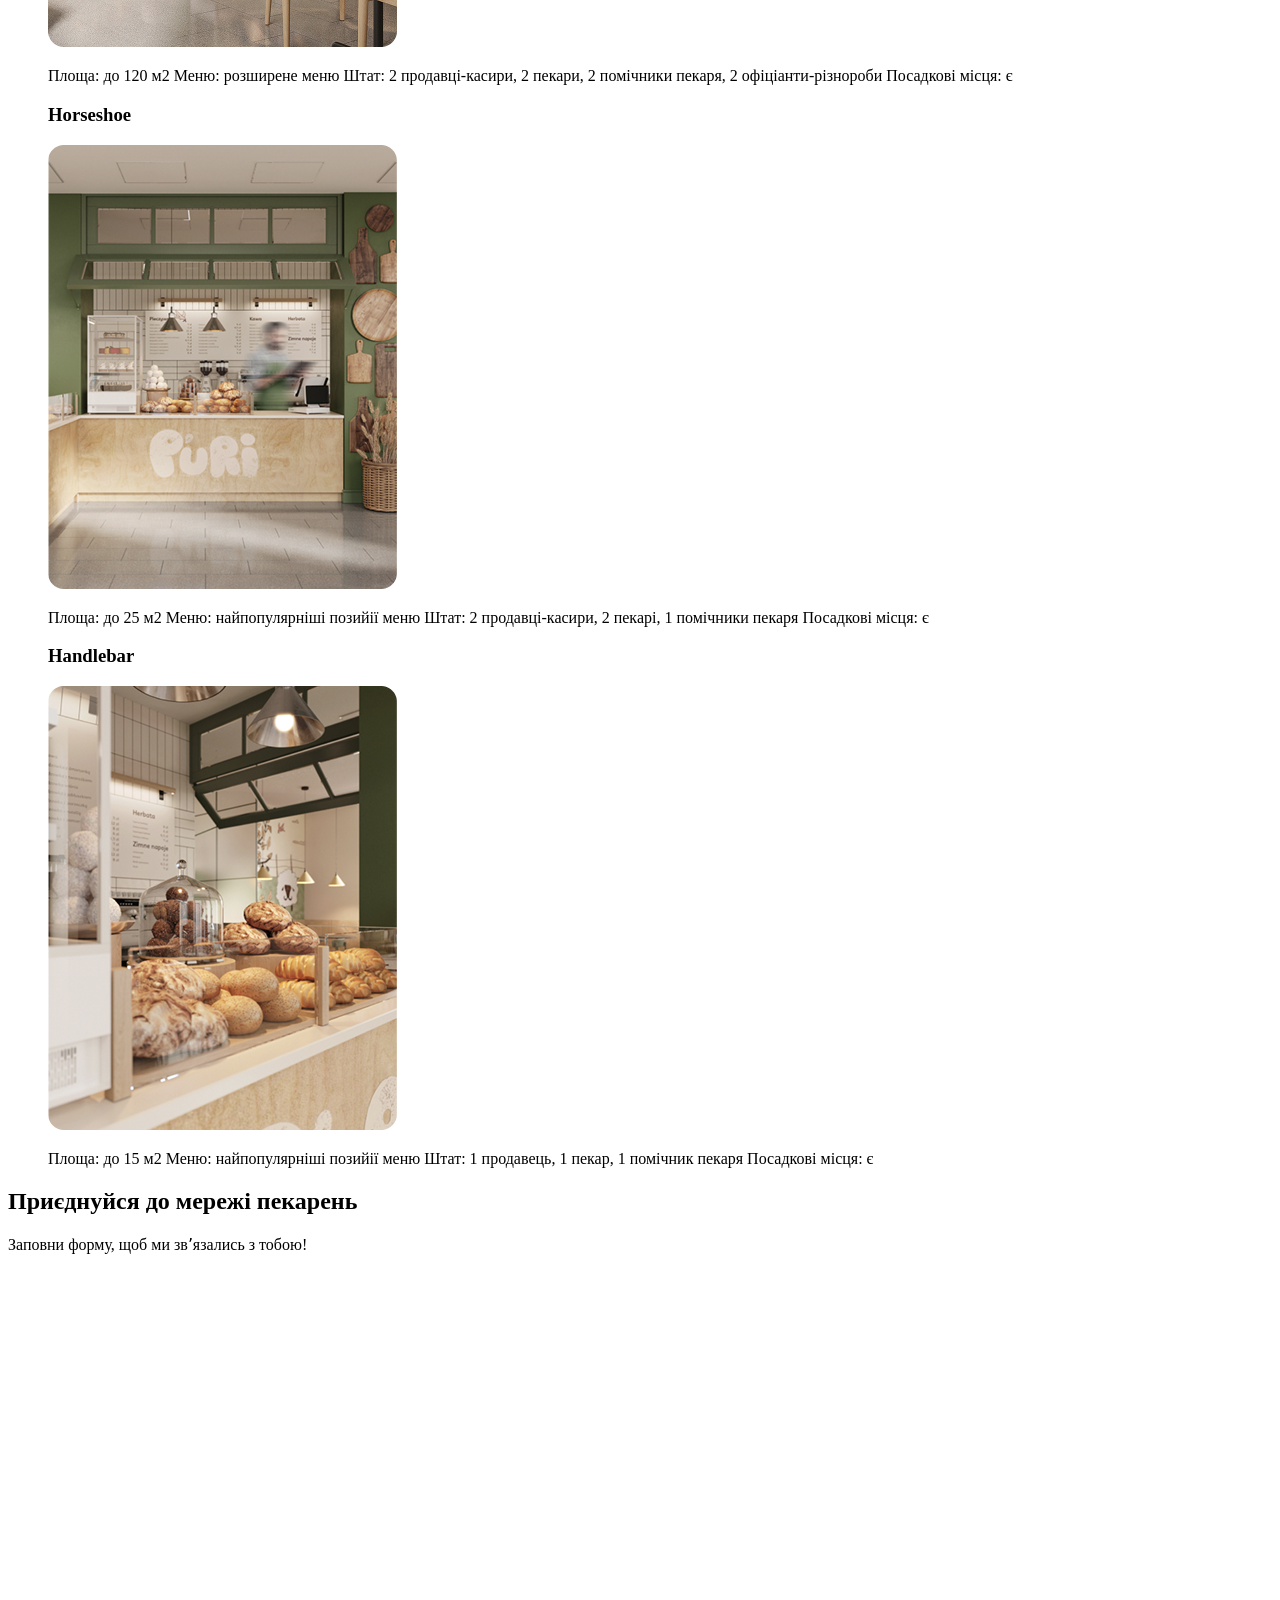
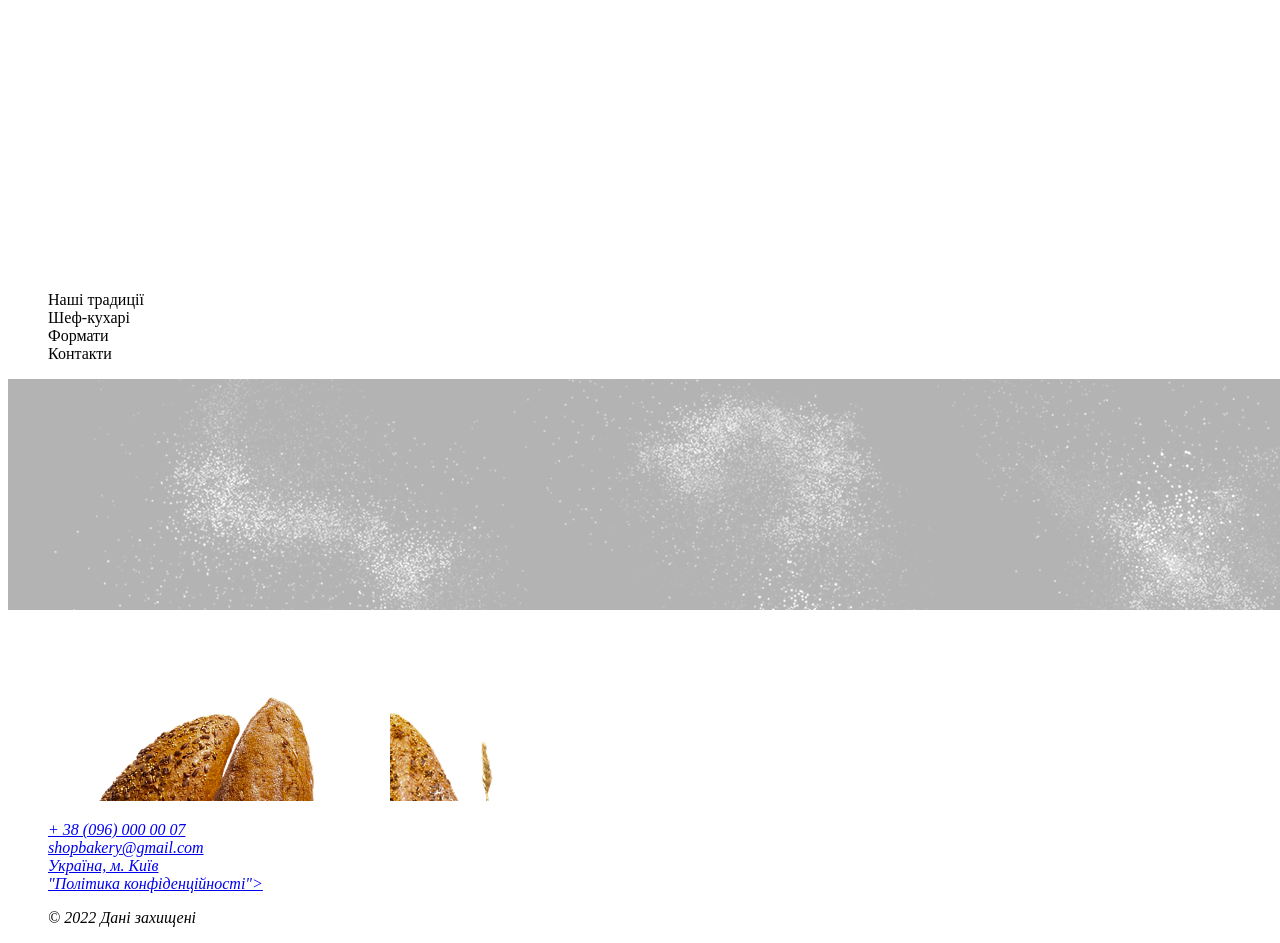
==== commit 1036ecd5: "add css" ====
--- a/index.html
+++ b/index.html
@@ -3,7 +3,7 @@
 <head>
     <meta charset="UTF-8">
     <meta name="viewport" content="width=device-width, initial-scale=1.0">
-    <link rel="stylesheet" href="style.css">
+    <link rel="stylesheet" href="./css/style.css">
     <title>Сучастна пекарня</title>
 </head>
 <body>
--- a/css/style.css
+++ b/css/style.css
@@ -0,0 +1,22 @@
+ul {
+list-style-type: none;
+}
+button {
+color: #FAF4EA;
+background-color: #819B57 ;
+border: none;
+border-radius: 8px;
+cursor: pointer;
+}
+
+button:hover {
+    color: #31261A;
+    background-color: transparent;
+    border: 2px solid #819B57;
+}
+
+button:active {
+    color: #31261A;
+    background-color: transparent;
+    border: 2px solid #819B57;
+}
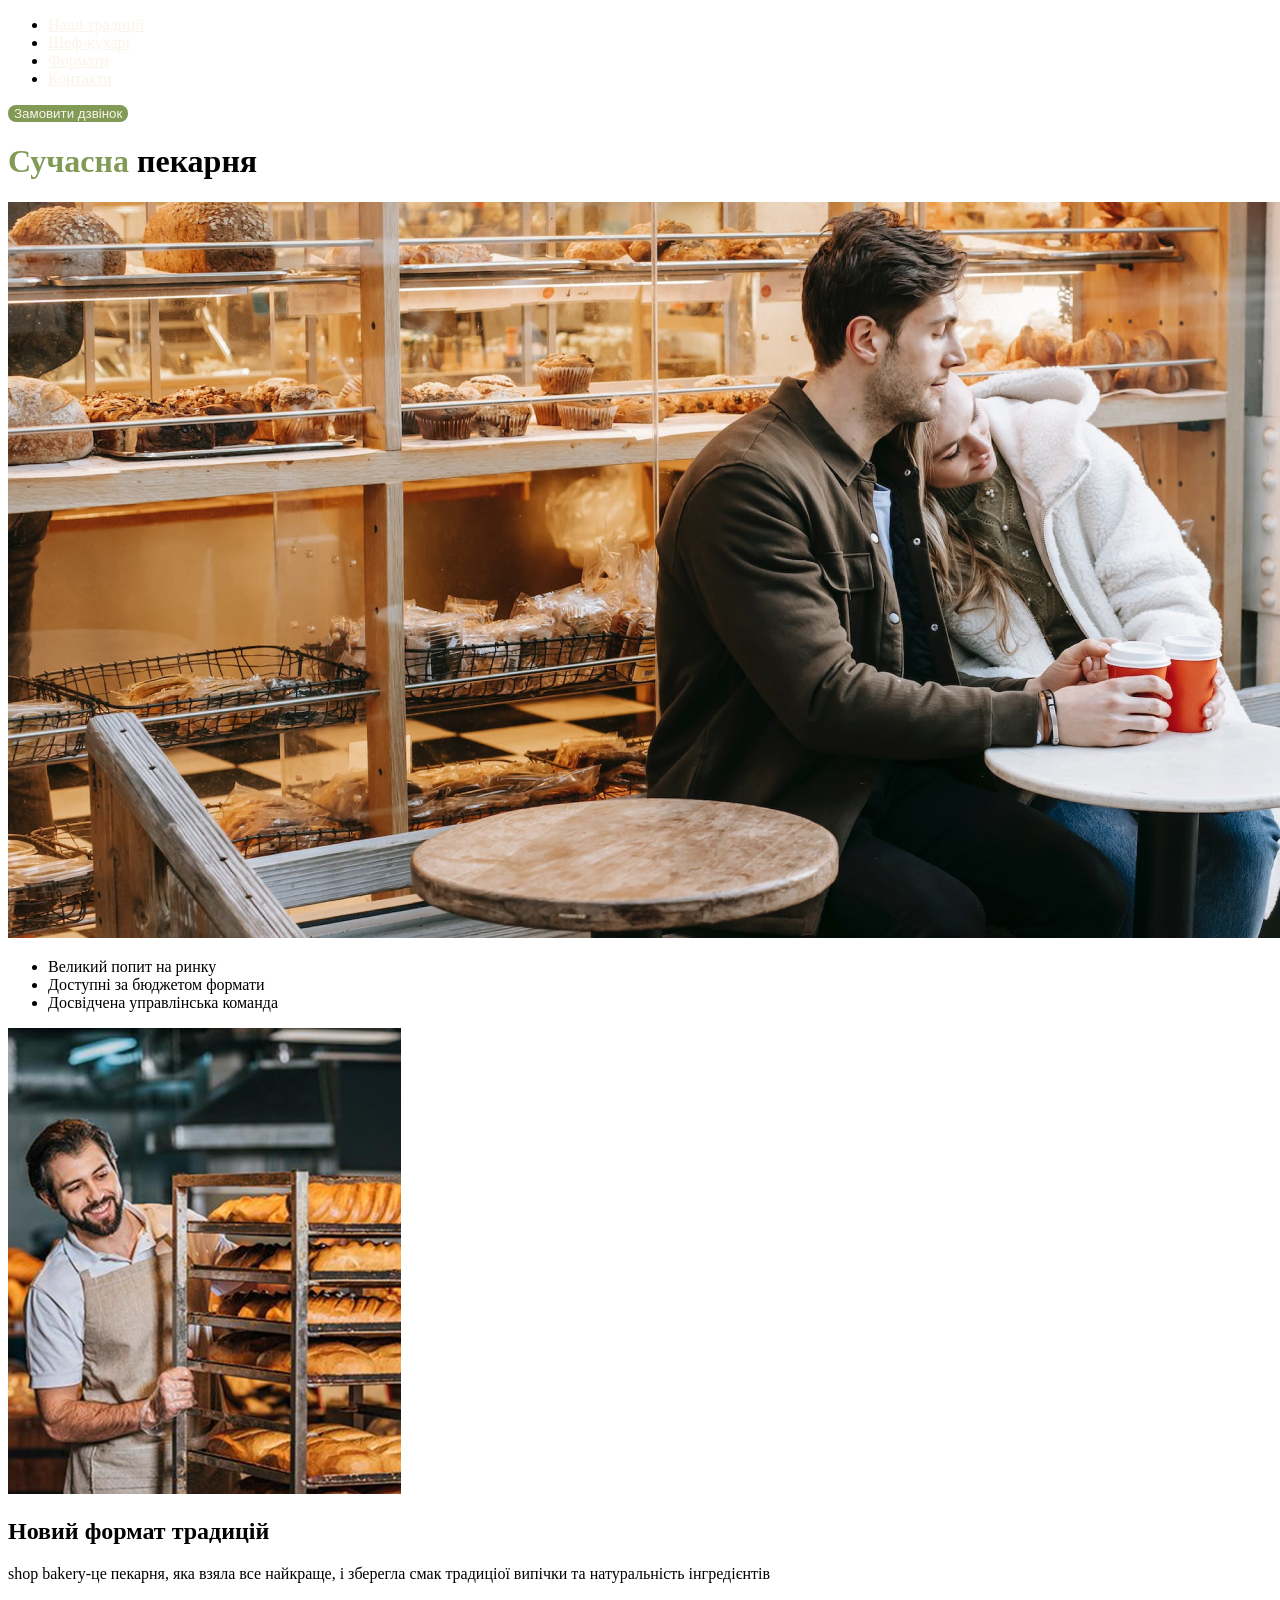
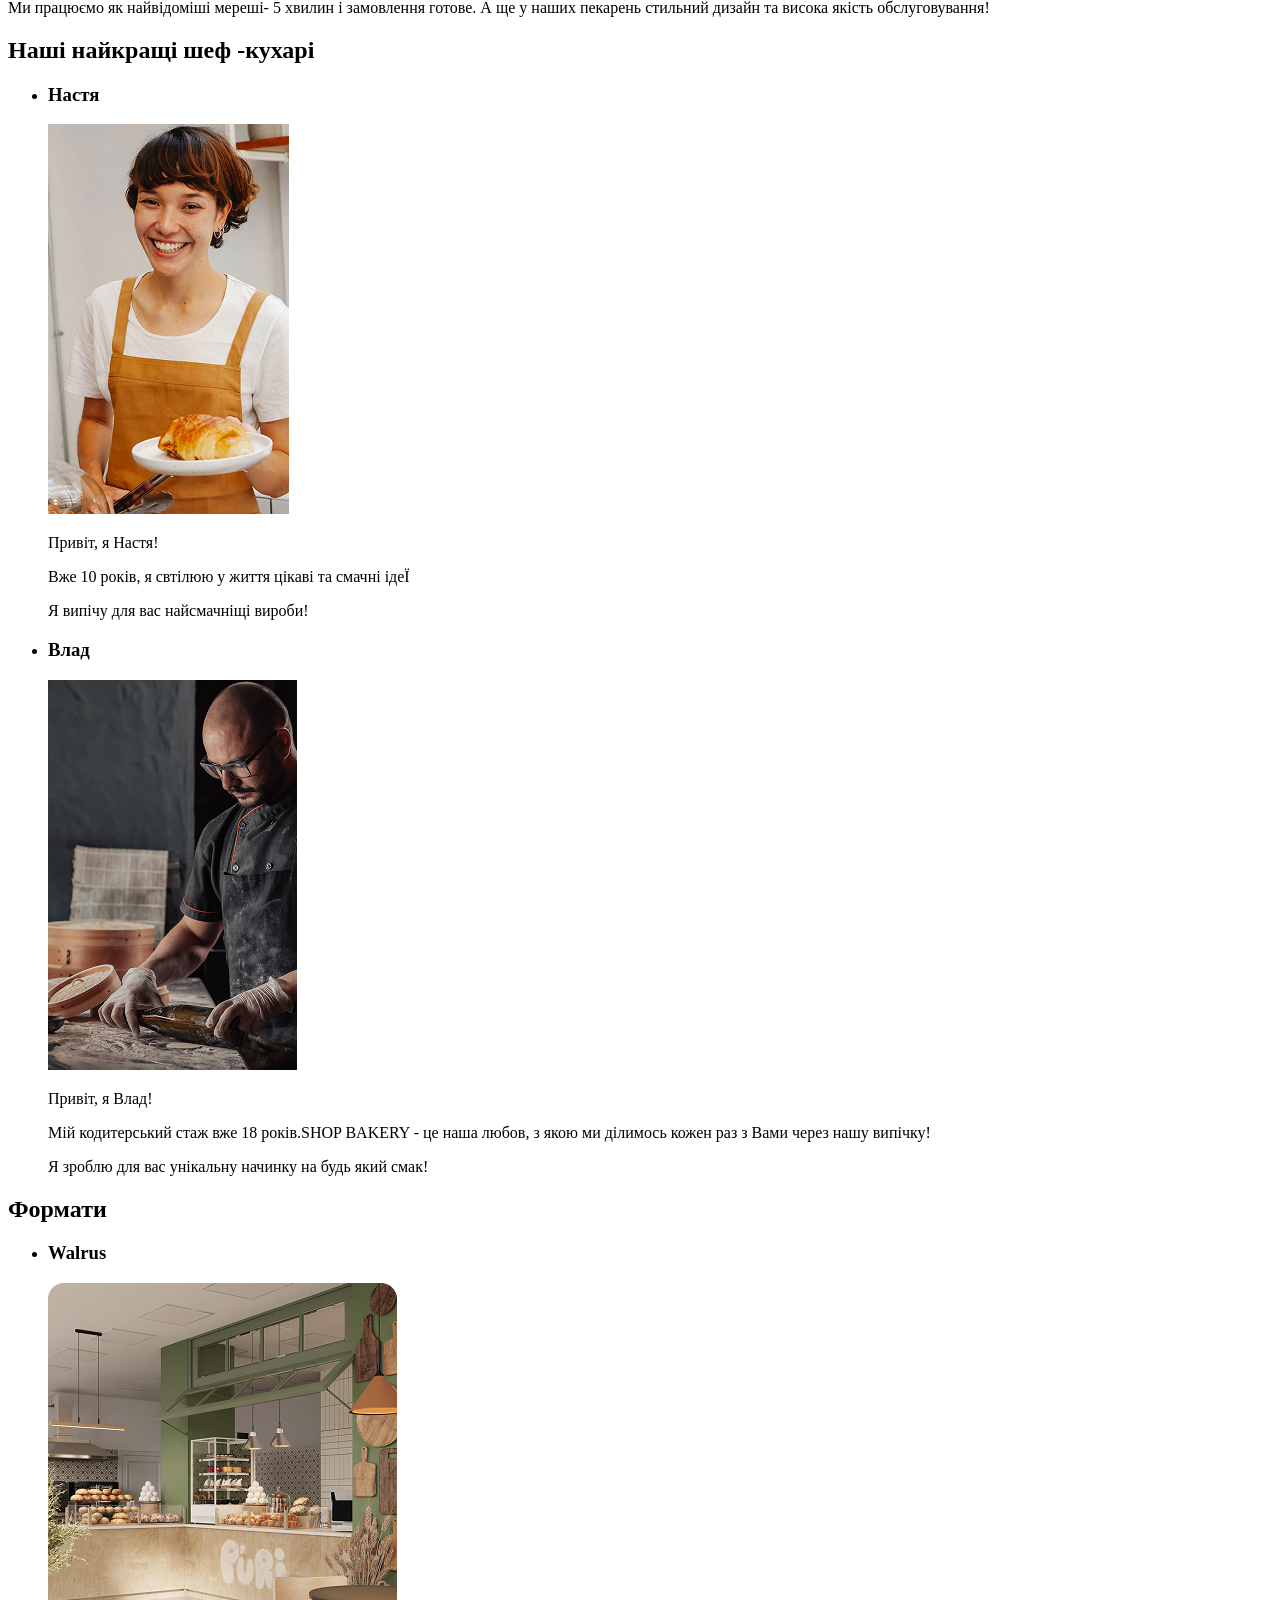
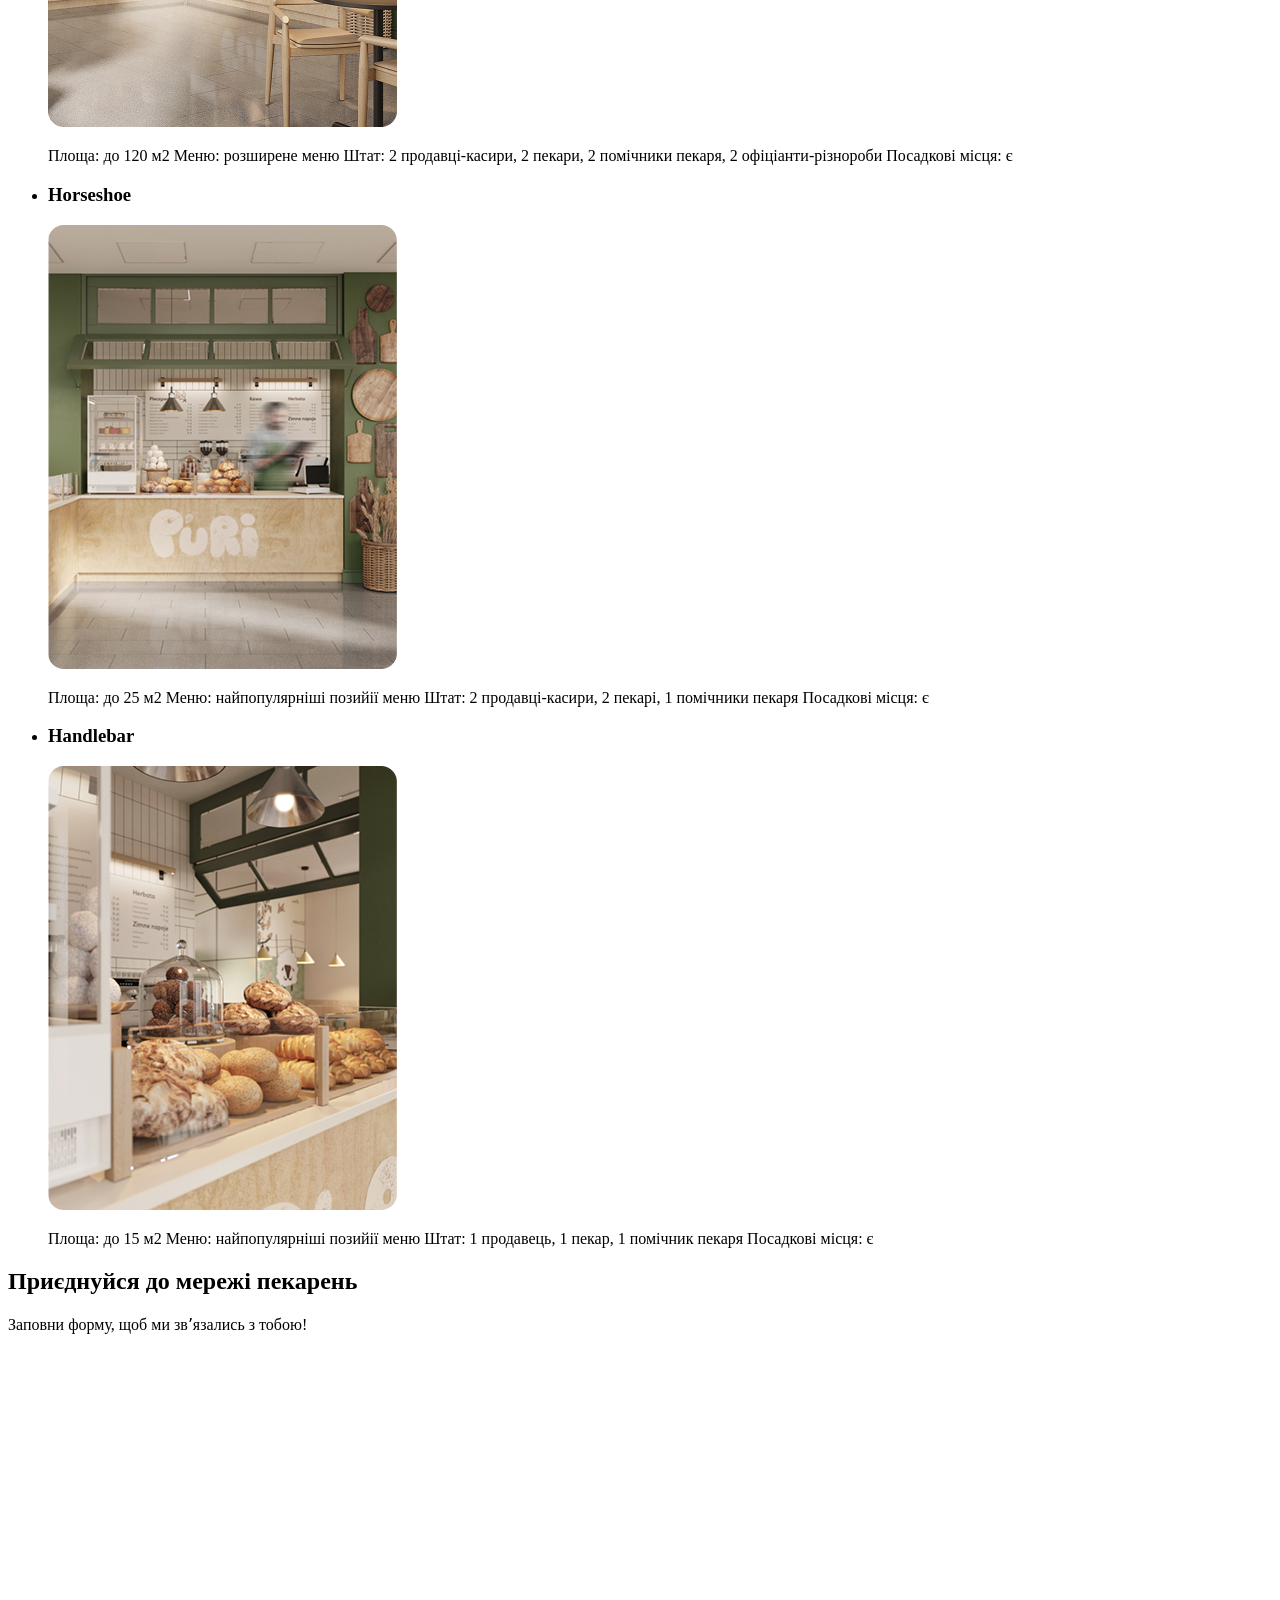
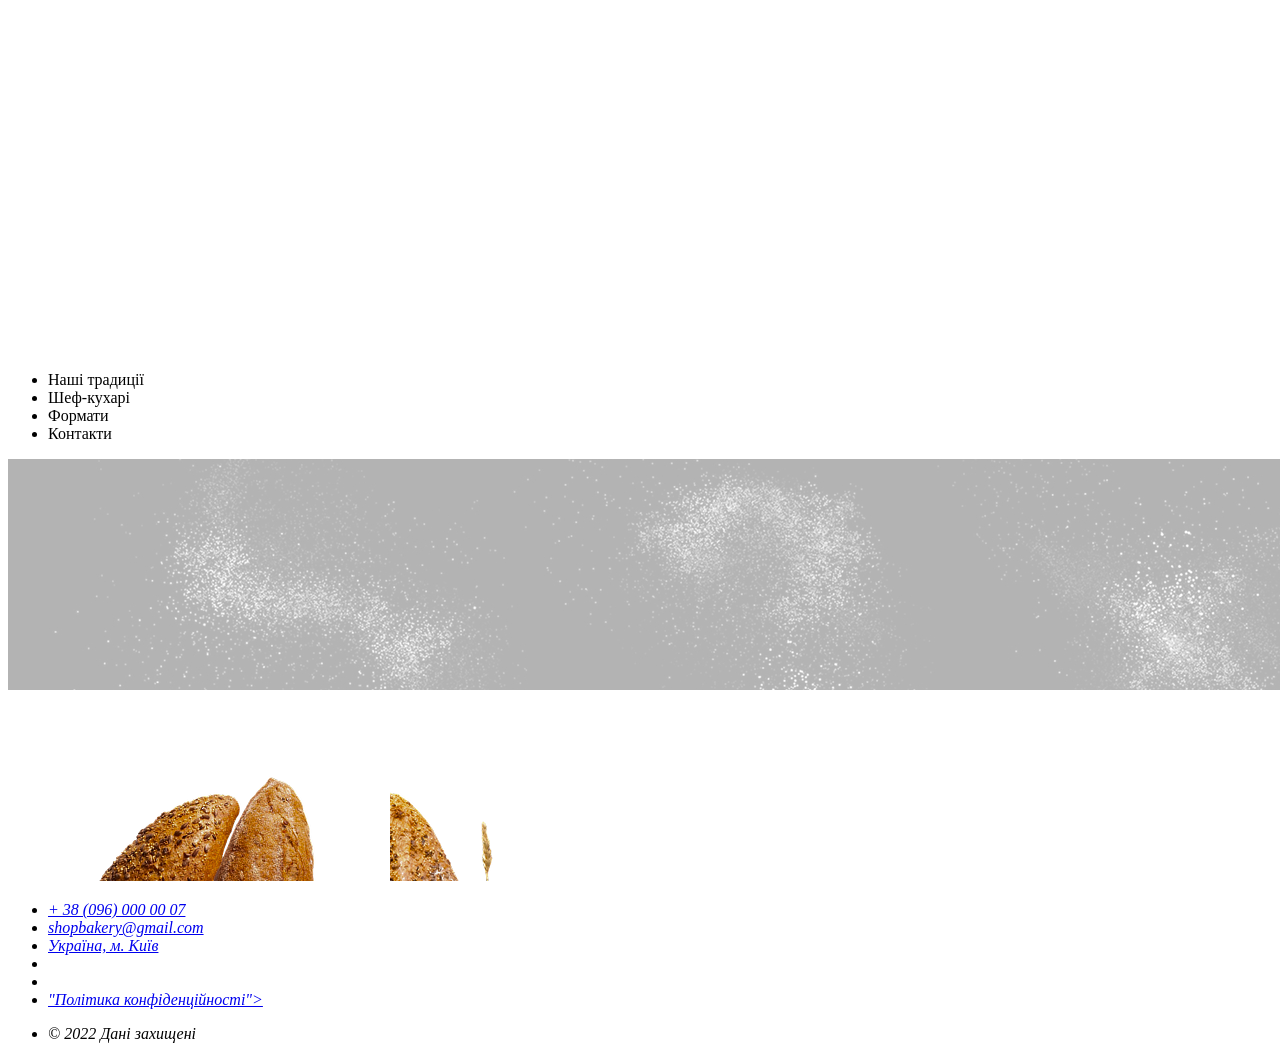
==== commit 399ae142: "I updated css" ====
--- a/index.html
+++ b/index.html
@@ -4,14 +4,14 @@
     <meta charset="UTF-8">
     <meta name="viewport" content="width=device-width, initial-scale=1.0">
     <link rel="stylesheet" href="./css/style.css">
-    <title>Сучастна пекарня</title>
+    <title></title>
 </head>
 <body>
  <header>
     <!-- logo -->
      
     <nav>
-<ul>
+<ul class="nav-list">
     <li><a href="#traditions">Наші традиції</a></li> 
     <li><a href="#chefs">Шеф-кухарі</a></li> 
     <li><a href="#formats">Формати</a></li> 
@@ -19,10 +19,12 @@
 </ul>
     </nav>
     <!-- button -->
-    <button>
+    <button class="button" type="button">
     Замовити дзвінок</button>
+    <h1><span class="hero-title">Сучасна</span> пекарня</h1>
     <img src="./img/section1/image 1559.jpg" alt="fon">
  </header> 
+
  <main>
 
 <section id = "traditions">
@@ -152,7 +154,7 @@
 </nav>
 <img src="./img/section5/image 1564 (3).jpg" alt="logo">
 <img src="./img/section5/vsbkdjvb-PhotoRoom 1 (1).png" alt="">
-<img src="/img/section5/mbadvn-PhotoRoom 2 (1).png" alt="">
+<img src="./img/section5/mbadvn-PhotoRoom 2 (1).png" alt="">
 <address>
     <ul>
         <li><a href="tel:+380960000007">+ 38 (096) 000 00 07</a></li>
--- a/css/style.css
+++ b/css/style.css
@@ -1,7 +1,20 @@
-ul {
+:root {
+    --color-primary-write: #FAF4EA;
+    --color-primary-dark: #31261A;
+    --color-primary-green: #819B57;
+    --color-secondary-white: #CFCFBC;
+    --color-secondary-orange: #A18268;
+    --color-secondary-green: #465929;
+
+}
+.body {
+    color: var(--color-primary-dark);
+}
+
+.ul {
 list-style-type: none;
 }
-button {
+.button {
 color: #FAF4EA;
 background-color: #819B57 ;
 border: none;
@@ -9,14 +22,23 @@
 cursor: pointer;
 }
 
-button:hover {
+.button:hover {
     color: #31261A;
     background-color: transparent;
     border: 2px solid #819B57;
 }
 
-button:active {
+.button:active:active {
     color: #31261A;
     background-color: transparent;
     border: 2px solid #819B57;
 }
+.nav-list a {
+    color: var(--color-primary-write);
+}
+.nav-list a :hover {
+    color: var(--color-primary-green);
+}
+.hero-title {
+    color: var(--color-primary-green);
+}
